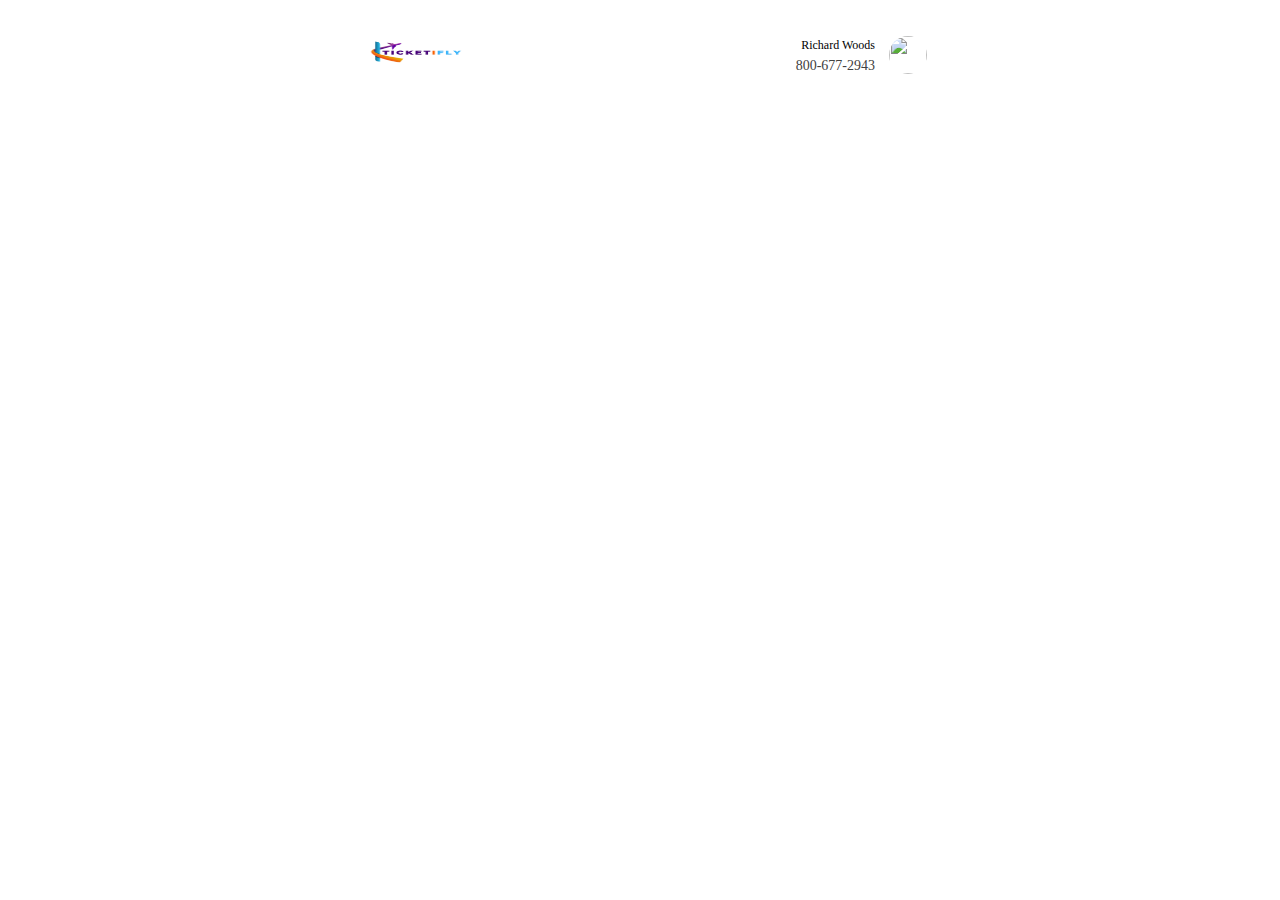
==== sendDeals.html @ 33238f96 "sign in login page done" ====
<!DOCTYPE html>
<html lang="en">
<head>
    <meta charset="UTF-8">
    <meta http-equiv="X-UA-Compatible" content="IE=edge">
    <meta name="viewport" content="width=device-width, initial-scale=1.0">
    <title>Tuhen</title>
</head>
<body>
    <div style="width:100%;margin:0; display:none;">
        <table border="0" cellpadding="0" cellspacing="0" style="width:100%;table-layout:fixed;background-color:#ffffff">
          <tbody>
            <tr>
              <td style="width:100%">
                <div style="min-width:300px;max-width:600px;margin:0 auto;background-color:#ffffff">
                  <table align="center" border="0" cellpadding="0" cellspacing="0" style="width:100%">
                    <tbody>
                      <tr>
                        <td style="width:100%;padding:15px 10px 15px 20px" width="100%">
                          <table align="center" border="0" cellpadding="0" cellspacing="0" style="margin:auto" width="100%">
                            <tbody>
                              <tr>
                                <td align="left" width="43%">
                                  <img src="img/logo (2).png" width="112px" height="60px">
                                </td>
                                <td align="right">
                                  <table style="width:100%">
                                    <tbody>
                                      <tr>
                                        <td style="text-align:right">
                                          <div style="font-size:12px;line-height:16px">Richard Woods</div>
                                        </td>
                                        <td rowspan="2" style="height:38px;width:38px">
                                          <div style="padding-left:10px;width:38px;height:38px">
                                            <img style="border-radius:30px" width="38" height="38" src="https://ci6.googleusercontent.com/proxy/MvqoIWY3qgxjAQcHc6106vLysBzJi8Ea06YLtECCrsIZq2-OuvdmmMZXjebw0cI29tyawEqNi8df6jI0P2scjfTJxF6kkGXsjiZzMbUpiGmXN3iRJw_ZXsG7LGKHlw=s0-d-e1-ft#http://www.asaptickets.com/image?id=248053&amp;lastEdit=2015-10-05+07%3A18%3A41" alt="" class="CToWUd">
                                          </div>
                                        </td>
                                      </tr>
                                      <tr>
                                        <td style="text-align:right">
                                          <div style="font-size:14px">
                                            <a href="http://trk.asaptickets.com/CL0/tel:%2B1-800-677-2943/1/0100018207034909-013eb685-0c65-4200-8a9e-8897bc4876e6-000000/yLlPBlalD7Zaapnm2v-7ThlZ57qmf95p21qFVXKEzMg=257" style="text-decoration:none;color:#414141;font-weight:400;font-size:14px" target="_blank" data-saferedirecturl="https://www.google.com/url?q=http://trk.asaptickets.com/CL0/tel:%252B1-800-677-2943/1/0100018207034909-013eb685-0c65-4200-8a9e-8897bc4876e6-000000/yLlPBlalD7Zaapnm2v-7ThlZ57qmf95p21qFVXKEzMg%3D257&amp;source=gmail&amp;ust=1658145841604000&amp;usg=AOvVaw2yiUgJaXOIQxjTVMjdrdjp">
                                            <img style="margin-right:8px;height:10px;width:10px" src="https://ci4.googleusercontent.com/proxy/D2IynJ4R4SGkv65dcro8wwK9lU3ZUZRW505SQmC0CijTjPHZ-BUxlX3gxdDWxbOA18mxIDSrvCT8b3Qf6BBqQ1y_7EpBeAzYsPCCqt7fd9MDPfPAD6lelmNDYMMCVv76aC9RFBmehUv1=s0-d-e1-ft#https://attachment-storage.asaptickets.com/16/300/397759cfaff186a7f0d647ce4065b31e.png" alt="" class="CToWUd">800-677-2943
                                            </a>
                                          </div>
                                        </td>
                                      </tr>
                                    </tbody>
                                  </table>
                                </td>
                              </tr>
                            </tbody>
                          </table>
                        </td>
                      </tr>
                    </tbody>
                  </table>
                </div>
              </td>
            </tr>
          </tbody>
        </table>
        <table border="0" cellpadding="0" cellspacing="0" style="width:100%;table-layout:fixed;background-color:#f4f4f5;border-top:1px solid #ebebeb">
          <tbody>
            <tr>
              <td style="width:100%">
                <div style="min-width:300px;max-width:600px;margin:0 auto">
                  <table style="padding:15px 20px" width="100%">
                    <tbody>
                      <tr>
                        <td style="font-size:18px;line-height:22px">
                          <div style="margin-bottom:8px;margin-top:16px">
                            <span style="font-size:20px;font-weight:700;line-height:16px">
                            Dear
                            Mobarok,
                            </span>
                          </div>
                          <span style="font-size:14px;line-height:20px;margin-bottom:15px">
                            <p style="padding-top:15px">
                              My name is Richard Woods. Below you will find the preliminary flight options, that I was able to quickly 
                              find for your flight from Munich to New York.
                            </p>
                            <p style="padding-top:5px">
                              You can check all the flight details by clicking a <b>"View deal"</b> button. Most of the flight options are available for an instant booking,
                              but, the most exclusive fares cannot be sold online and may be quoted only over the phone. Give me a call and we'll find one of those special offers for your flight.
                            </p>
                          </span>
                        </td>
                      </tr>
                    </tbody>
                  </table>
                  <div style="padding:0 10px">
                    <table border="0" cellpadding="0" cellspacing="0" width="100%" align="left" style="border:1px solid #e1e1e1;border-radius:3px;background-color:#eff8f4;margin-top:10px">
                      <tbody>
                        <tr>
                          <td style="width:25%;text-align:center;padding:10px 0">
                            <div style="padding:8px 12px">
                              <img src="https://ci4.googleusercontent.com/proxy/EPRWGCf2A-dABmikuf0gGquVt1Pa4quGKPwth7L5BMd_BC08pBeoZNh0_gDDmO-R0moY-y7mTunW8h4-5cAG_VrOfnOPh-Ux-sOm2gom0ofw-FKzwBZJWUazSYreGuZUjGwzS6Dvdzsz=s0-d-e1-ft#https://attachment-storage.asaptickets.com/16/300/0e483cd6b8436d11449442c4cedc444a.png" alt="" class="CToWUd">
                            </div>
                          </td>
                          <td style="width:75%">
                            <div style="padding:16px 8px">
                              <h3 style="margin:0;font-size:18px;line-height:18px;padding-bottom:8px">Call to get even better deals</h3>
                              <span style="font-size:15px;line-height:18px">The most discounted exclusive deals are available only over the phone</span>
                            </div>
                          </td>
                        </tr>
                      </tbody>
                    </table>
                  </div>
                  <div style="padding:0 10px">
                    <table border="0" cellpadding="0" cellspacing="0" width="100%" align="left" style="border:1px solid #e1e1e1;margin-top:20px;border-radius:3px;background-color:#fff">
                      <tbody>
                        <tr>
                          <td style="width:25%;text-align:center">
                            <div style="padding:8px 12px">
                              <a href="https://trk.asaptickets.com/CL0/https:%2F%2Fwww.asaptickets.com%2Ffinancing/1/0100018207034909-013eb685-0c65-4200-8a9e-8897bc4876e6-000000/q3DNstSn0qHqTGbwiSTAPJZsSwGcMQxbzO4zo39RLTk=257" rel="noreferrer noopener" target="_blank" data-saferedirecturl="https://www.google.com/url?q=https://trk.asaptickets.com/CL0/https:%252F%252Fwww.asaptickets.com%252Ffinancing/1/0100018207034909-013eb685-0c65-4200-8a9e-8897bc4876e6-000000/q3DNstSn0qHqTGbwiSTAPJZsSwGcMQxbzO4zo39RLTk%3D257&amp;source=gmail&amp;ust=1658145841605000&amp;usg=AOvVaw2DnWbINRJZGUiWOklZEKNY"><img src="https://ci4.googleusercontent.com/proxy/bK7gKN-RCX6wZlvpLSOIkput03Q4Kb3WQuM_dYRVVARDAmhNhRP0wppMkqkN4e10dAe3jgIjNGVKoZN2ArQ35FFDs5gxvJh5BpE5o0Ce1HslZaOdJptEcyE-GivXM31B7ZIjzOkao1g1=s0-d-e1-ft#https://attachment-storage.asaptickets.com/16/300/e4bff98f8ea2660e915645aa6e05174f.png" style="vertical-align:middle;text-align:center" height="30" class="CToWUd"></a>
                            </div>
                          </td>
                          <td style="width:75%">
                            <div style="padding:16px 8px">
                              <h3 style="margin:0;font-size:18px;line-height:18px;padding-bottom:8px">Buy now, pay over time</h3>
                              <span style="font-size:15px;line-height:15px">Make monthly payments with no hidden fees.</span>
                            </div>
                          </td>
                        </tr>
                      </tbody>
                    </table>
                  </div>
                  <div style="padding:0 10px">
                    <u></u>
                    <div style="width:100%;margin:0">
                      <table border="0" cellpadding="0" cellspacing="0" style="width:100%;table-layout:fixed;background-color:#f4f4f5">
                        <tbody>
                          <tr>
                            <td style="width:100%">
                              <div style="min-width:300px;max-width:600px;margin:0 auto">
                                <table style="padding:30px 20px;padding-bottom:0" width="100%">
                                  <tbody>
                                    <tr>
                                      <td>
                                        <span style="font-size:20px;font-weight:700;line-height:18px">Munich - New York</span>
                                      </td>
                                    </tr>
                                  </tbody>
                                </table>
                                <div style="padding-top:20px">
                                  <table align="center" border="0" cellpadding="0" cellspacing="0" style="margin:auto;background:#fff;border:1px solid #e1e1e1;border-radius:3px" width="100%">
                                    <thead>
                                      <tr>
                                        <th style="padding:5px 5px 5px 17px;font-size:18px;font-weight:700;line-height:25px;text-align:left;width:70%;border-bottom:1px solid #e5e7eb">
                                          <span>1. ITA Airways</span>
                                        </th>
                                        <td style="padding:5px 5px 5px 17px;font-size:16px;font-weight:700;line-height:25px;text-align:center;width:30%;border-bottom:1px solid #e5e7eb">
                                          <div style="width:100%;display:inline-block">
                                            <img style="margin:8px auto 8px;max-width:100%;vertical-align:middle" src="https://ci5.googleusercontent.com/proxy/E7ik7Bmmm0pdf75pjB7_99m5CAUxWHMH5czsCNLJBW0uGi0Zx8UU8HlHd09QxNhP57AwFc4IolHaUSHQMA1-KnKD6SSA_sS7Y10y=s0-d-e1-ft#https://airline-logo.asaptickets.com/result_no_bg/az.png" alt="ITA" class="CToWUd">
                                          </div>
                                        </td>
                                      </tr>
                                    </thead>
                                    <tbody>
                                      <tr>
                                        <td style="text-align:center;width:100%" colspan="2">
                                          <div style="display:inline-block;max-width:390px;width:100%;vertical-align:middle;border-bottom:1px dashed #eee">
                                            <table style="width:100%;text-align:left;border-right:1px dotted #e5e7eb;min-height:160px" border="0" cellpadding="0" cellspacing="0">
                                              <tbody>
                                                <tr>
                                                  <td>
                                                    <table style="width:100%">
                                                      <thead>
                                                        <tr>
                                                          <td style="padding:16px 5px 8px 17px;font-size:14px;line-height:16px;text-align:left">
                                                            <img src="https://ci3.googleusercontent.com/proxy/mMNdVjWE_JlnhoZ4U-9cdn-WGXUnOFwsMD1b2L4edOqkntuFfhKmSJeLu2ApBQZjieXbKPJacc5KJlLqTqeGJ8QojmDChjck9PiWymqDO8OHzFaB_oL9ELXqIMyctZ2HCjlBCTBPd4_3=s0-d-e1-ft#https://attachment-storage.asaptickets.com/16/300/5eb1231f5943672dfc1a7d0dbcdf3f78.png" alt="" style="margin-right:10px" width="18" class="CToWUd">
                                                            <span style="font-size:16px;font-weight:400;line-height:16px">Wed,
                                                            </span>
                                                            <span style="font-size:16px;font-weight:700;line-height:16px"> Jul 20</span>
                                                          </td>
                                                          <td style="padding:12px 10px 8px;color:#84878d;font-size:11px;font-weight:400;line-height:12px;text-align:right">
                                                            Travel time:<br>25Hr 35m
                                                          </td>
                                                        </tr>
                                                      </thead>
                                                      <tbody>
                                                        <tr>
                                                          <td colspan="2">
                                                            <table style="width:100%">
                                                              <thead>
                                                                <tr>
                                                                  <th style="width:40%;min-width:40%;max-width:40%;padding:5px 0 0 16px;vertical-align:top;text-align:left">
                                                                    <span style="font-size:16px;font-weight:400;text-transform:uppercase;line-height:16px">
                                                                    06:25 PM
                                                                    </span>
                                                                  </th>
                                                                  <th style="width:40%;max-width:40%;padding:5px 0 0 16px;vertical-align:top;text-align:left">
                                                                    <span style="font-size:16px;font-weight:400;text-transform:uppercase;line-height:16px">
                                                                    02:00 PM
                                                                    </span>
                                                                  </th>
                                                                </tr>
                                                              </thead>
                                                              <tbody>
                                                                <tr style="line-height:2px">
                                                                  <td style="width:20px;text-align:right">
                                                                    <img src="https://ci4.googleusercontent.com/proxy/qlbEsFizPj5vQ_bKWgBCvPA1_JE__RiSeJ4o_YNZX7wuxLVkK0W_ZfGUfdfgSAYAREIzf8Bfijx4gUA-ixNVx5uCq0I8K_9uyQHx6Aah1aWhm6PhjhbGzTeKkktBSsN90_f4fKbELs-x=s0-d-e1-ft#https://attachment-storage.asaptickets.com/16/300/406cda669168337ec39213f30211071a.png" alt="" style="max-width:50px" class="CToWUd">
                                                                  </td>
                                                                  <td width="auto" style="min-width:40px;font-size:10px;text-align:right;padding-right:10px">
                                                                    1 stop                                                                      
                                                                  </td>
                                                                </tr>
                                                                <tr>
                                                                  <td style="padding:0 0 0 16px;vertical-align:text-top;width:40%;max-width:40%;text-align:left">
                                                                    <font style="font-size:14px;line-height:16px;display:block;color:#84878d">
                                                                    Munich, MUC
                                                                    </font>
                                                                  </td>
                                                                  <td style="padding:0 0 0 16px;vertical-align:text-top;width:40%;max-width:40%;text-align:left">
                                                                    <font style="font-size:14px;line-height:16px;display:block;color:#84878d">
                                                                    New York, JFK
                                                                    </font>
                                                                  </td>
                                                                </tr>
                                                              </tbody>
                                                            </table>
                                                          </td>
                                                        </tr>
                                                        <tr>
                                                          <td>&nbsp;</td>
                                                        </tr>
                                                      </tbody>
                                                    </table>
                                                    <table style="width:100%">
                                                      <thead>
                                                        <tr>
                                                          <td style="padding:16px 5px 8px 17px;font-size:14px;line-height:16px;text-align:left">
                                                            <img src="https://ci4.googleusercontent.com/proxy/I8-PernCLxN5h1fNZF3uuGZgi4cAIwyttIOp5RZnKaRn9T-jObhHf4Rnq58oFHOrWB8Xu_vrawfaKfHLZKzFQoTBvDRCMpAYoz0Em5I7zsTDHASt64EpAEvBumt3_1sJhXglT_cELHoY=s0-d-e1-ft#https://attachment-storage.asaptickets.com/16/300/ad177e758b0b4f77bba70ef6252fd0cc.png" alt="" style="margin-right:10px" width="18" class="CToWUd">
                                                            <span style="font-size:16px;font-weight:400;line-height:16px">Wed,
                                                            </span>
                                                            <span style="font-size:16px;font-weight:700;line-height:16px"> Jul 27</span>
                                                          </td>
                                                          <td style="padding:12px 10px 8px;color:#84878d;font-size:11px;font-weight:400;line-height:12px;text-align:right">
                                                            Travel time:<br>11Hr 50m
                                                          </td>
                                                        </tr>
                                                      </thead>
                                                      <tbody>
                                                        <tr>
                                                          <td colspan="2">
                                                            <table style="width:100%">
                                                              <thead>
                                                                <tr>
                                                                  <th style="width:40%;min-width:40%;max-width:40%;padding:5px 0 0 16px;vertical-align:top;text-align:left">
                                                                    <span style="font-size:16px;font-weight:400;text-transform:uppercase;line-height:16px">
                                                                    04:15 PM
                                                                    </span>
                                                                  </th>
                                                                  <th style="width:40%;max-width:40%;padding:5px 0 0 16px;vertical-align:top;text-align:left">
                                                                    <span style="font-size:16px;font-weight:400;text-transform:uppercase;line-height:16px">
                                                                    10:05 AM
                                                                    </span>
                                                                  </th>
                                                                </tr>
                                                              </thead>
                                                              <tbody>
                                                                <tr style="line-height:2px">
                                                                  <td style="width:20px;text-align:right">
                                                                    <img src="https://ci4.googleusercontent.com/proxy/qlbEsFizPj5vQ_bKWgBCvPA1_JE__RiSeJ4o_YNZX7wuxLVkK0W_ZfGUfdfgSAYAREIzf8Bfijx4gUA-ixNVx5uCq0I8K_9uyQHx6Aah1aWhm6PhjhbGzTeKkktBSsN90_f4fKbELs-x=s0-d-e1-ft#https://attachment-storage.asaptickets.com/16/300/406cda669168337ec39213f30211071a.png" alt="" style="max-width:50px" class="CToWUd">
                                                                  </td>
                                                                  <td width="auto" style="min-width:40px;font-size:10px;text-align:right;padding-right:10px">
                                                                    1 stop                                                                      
                                                                  </td>
                                                                </tr>
                                                                <tr>
                                                                  <td style="padding:0 0 0 16px;vertical-align:text-top;width:40%;max-width:40%;text-align:left">
                                                                    <font style="font-size:14px;line-height:16px;display:block;color:#84878d">
                                                                    New York, JFK
                                                                    </font>
                                                                  </td>
                                                                  <td style="padding:0 0 0 16px;vertical-align:text-top;width:40%;max-width:40%;text-align:left">
                                                                    <font style="font-size:14px;line-height:16px;display:block;color:#84878d">
                                                                    Munich, MUC
                                                                    </font>
                                                                  </td>
                                                                </tr>
                                                              </tbody>
                                                            </table>
                                                          </td>
                                                        </tr>
                                                        <tr>
                                                          <td>&nbsp;</td>
                                                        </tr>
                                                      </tbody>
                                                    </table>
                                                  </td>
                                                </tr>
                                              </tbody>
                                            </table>
                                          </div>
                                          <div style="display:inline-block;max-width:180px;width:100%;vertical-align:middle">
                                            <table style="width:100%" border="0" cellpadding="0" cellspacing="0">
                                              <tbody>
                                                <tr>
                                                  <td>
                                                    <div style="width:100%;max-width:180px;display:inline-block;vertical-align:middle;text-align:center">
                                                      <div style="font-size:12px;margin-bottom:4%;margin-top:4%;display:inline-block;vertical-align:middle">
                                                        <b style="font-size:18px">Special offer</b>                                                           		  
                                                      </div>
                                                      <div style="font-size:12px;margin-bottom:4%;margin-top:4%;display:inline-block;vertical-align:middle">
                                                        <div style="width:156px;display:inline-block;padding-bottom:12px">
                                                          <a href="http://trk.asaptickets.com/CL0/http:%2F%2Fbooking.asaptickets.com%3Ftoken=4d277a245f0e1d168bc67267a17cecfa%26itineraryId=236085830/1/0100018207034909-013eb685-0c65-4200-8a9e-8897bc4876e6-000000/__8h6nAAVt0IWVEmYr2jTB08FT8K2pGPB-YmSP8D7_k=257" style="display:block;text-align:center;border-radius:3px;background-color:#2e6fa9;padding:14px 0;color:#fff!important;text-decoration:none;font-size:14px;font-weight:700" target="_blank" data-saferedirecturl="https://www.google.com/url?q=http://trk.asaptickets.com/CL0/http:%252F%252Fbooking.asaptickets.com%253Ftoken%3D4d277a245f0e1d168bc67267a17cecfa%2526itineraryId%3D236085830/1/0100018207034909-013eb685-0c65-4200-8a9e-8897bc4876e6-000000/__8h6nAAVt0IWVEmYr2jTB08FT8K2pGPB-YmSP8D7_k%3D257&amp;source=gmail&amp;ust=1658145841605000&amp;usg=AOvVaw1ZHxXE96GfiL3ylFzhj05r">
                                                          View deal
                                                          </a>
                                                        </div>
                                                      </div>
                                                    </div>
                                                  </td>
                                                </tr>
                                              </tbody>
                                            </table>
                                          </div>
                                        </td>
                                      </tr>
                                    </tbody>
                                  </table>
                                  <div style="max-width:600px;margin-bottom:15px"></div>
                                  <table align="center" border="0" cellpadding="0" cellspacing="0" style="margin:auto;background:#fff;border:1px solid #e1e1e1;border-radius:3px" width="100%">
                                    <thead>
                                      <tr>
                                        <th style="padding:5px 5px 5px 17px;font-size:18px;font-weight:700;line-height:25px;text-align:left;width:70%;border-bottom:1px solid #e5e7eb">
                                          <span>2. Lufthansa</span>
                                        </th>
                                        <td style="padding:5px 5px 5px 17px;font-size:16px;font-weight:700;line-height:25px;text-align:center;width:30%;border-bottom:1px solid #e5e7eb">
                                          <div style="width:100%;display:inline-block">
                                            <img style="margin:8px auto 8px;max-width:100%;vertical-align:middle" src="https://ci5.googleusercontent.com/proxy/byh3f_f3wvPsDQ1nnBe4jYT97sTMlmAfzQa9E2gYfEiRIQY6exVdJU8hL_RmRHqRHTfu14Kp0KbTdxub9l8NCniG7lG2v3-pQEcL=s0-d-e1-ft#https://airline-logo.asaptickets.com/result_no_bg/lh.png" alt="Lufthansa" class="CToWUd">
                                          </div>
                                        </td>
                                      </tr>
                                    </thead>
                                    <tbody>
                                      <tr>
                                        <td style="text-align:center;width:100%" colspan="2">
                                          <div style="display:inline-block;max-width:390px;width:100%;vertical-align:middle;border-bottom:1px dashed #eee">
                                            <table style="width:100%;text-align:left;border-right:1px dotted #e5e7eb;min-height:160px" border="0" cellpadding="0" cellspacing="0">
                                              <tbody>
                                                <tr>
                                                  <td>
                                                    <table style="width:100%">
                                                      <thead>
                                                        <tr>
                                                          <td style="padding:16px 5px 8px 17px;font-size:14px;line-height:16px;text-align:left">
                                                            <img src="https://ci3.googleusercontent.com/proxy/mMNdVjWE_JlnhoZ4U-9cdn-WGXUnOFwsMD1b2L4edOqkntuFfhKmSJeLu2ApBQZjieXbKPJacc5KJlLqTqeGJ8QojmDChjck9PiWymqDO8OHzFaB_oL9ELXqIMyctZ2HCjlBCTBPd4_3=s0-d-e1-ft#https://attachment-storage.asaptickets.com/16/300/5eb1231f5943672dfc1a7d0dbcdf3f78.png" alt="" style="margin-right:10px" width="18" class="CToWUd">
                                                            <span style="font-size:16px;font-weight:400;line-height:16px">Wed,
                                                            </span>
                                                            <span style="font-size:16px;font-weight:700;line-height:16px"> Jul 20</span>
                                                          </td>
                                                          <td style="padding:12px 10px 8px;color:#84878d;font-size:11px;font-weight:400;line-height:12px;text-align:right">
                                                            Travel time:<br>12Hr
                                                          </td>
                                                        </tr>
                                                      </thead>
                                                      <tbody>
                                                        <tr>
                                                          <td colspan="2">
                                                            <table style="width:100%">
                                                              <thead>
                                                                <tr>
                                                                  <th style="width:40%;min-width:40%;max-width:40%;padding:5px 0 0 16px;vertical-align:top;text-align:left">
                                                                    <span style="font-size:16px;font-weight:400;text-transform:uppercase;line-height:16px">
                                                                    08:30 AM
                                                                    </span>
                                                                  </th>
                                                                  <th style="width:40%;max-width:40%;padding:5px 0 0 16px;vertical-align:top;text-align:left">
                                                                    <span style="font-size:16px;font-weight:400;text-transform:uppercase;line-height:16px">
                                                                    02:30 PM
                                                                    </span>
                                                                  </th>
                                                                </tr>
                                                              </thead>
                                                              <tbody>
                                                                <tr style="line-height:2px">
                                                                  <td style="width:20px;text-align:right">
                                                                    <img src="https://ci4.googleusercontent.com/proxy/qlbEsFizPj5vQ_bKWgBCvPA1_JE__RiSeJ4o_YNZX7wuxLVkK0W_ZfGUfdfgSAYAREIzf8Bfijx4gUA-ixNVx5uCq0I8K_9uyQHx6Aah1aWhm6PhjhbGzTeKkktBSsN90_f4fKbELs-x=s0-d-e1-ft#https://attachment-storage.asaptickets.com/16/300/406cda669168337ec39213f30211071a.png" alt="" style="max-width:50px" class="CToWUd">
                                                                  </td>
                                                                  <td width="auto" style="min-width:40px;font-size:10px;text-align:right;padding-right:10px">
                                                                    1 stop                                                                      
                                                                  </td>
                                                                </tr>
                                                                <tr>
                                                                  <td style="padding:0 0 0 16px;vertical-align:text-top;width:40%;max-width:40%;text-align:left">
                                                                    <font style="font-size:14px;line-height:16px;display:block;color:#84878d">
                                                                    Munich, MUC
                                                                    </font>
                                                                  </td>
                                                                  <td style="padding:0 0 0 16px;vertical-align:text-top;width:40%;max-width:40%;text-align:left">
                                                                    <font style="font-size:14px;line-height:16px;display:block;color:#84878d">
                                                                    Newark, EWR
                                                                    </font>
                                                                  </td>
                                                                </tr>
                                                              </tbody>
                                                            </table>
                                                          </td>
                                                        </tr>
                                                        <tr>
                                                          <td>&nbsp;</td>
                                                        </tr>
                                                      </tbody>
                                                    </table>
                                                    <table style="width:100%">
                                                      <thead>
                                                        <tr>
                                                          <td style="padding:16px 5px 8px 17px;font-size:14px;line-height:16px;text-align:left">
                                                            <img src="https://ci4.googleusercontent.com/proxy/I8-PernCLxN5h1fNZF3uuGZgi4cAIwyttIOp5RZnKaRn9T-jObhHf4Rnq58oFHOrWB8Xu_vrawfaKfHLZKzFQoTBvDRCMpAYoz0Em5I7zsTDHASt64EpAEvBumt3_1sJhXglT_cELHoY=s0-d-e1-ft#https://attachment-storage.asaptickets.com/16/300/ad177e758b0b4f77bba70ef6252fd0cc.png" alt="" style="margin-right:10px" width="18" class="CToWUd">
                                                            <span style="font-size:16px;font-weight:400;line-height:16px">Wed,
                                                            </span>
                                                            <span style="font-size:16px;font-weight:700;line-height:16px"> Jul 27</span>
                                                          </td>
                                                          <td style="padding:12px 10px 8px;color:#84878d;font-size:11px;font-weight:400;line-height:12px;text-align:right">
                                                            Travel time:<br>9Hr 55m
                                                          </td>
                                                        </tr>
                                                      </thead>
                                                      <tbody>
                                                        <tr>
                                                          <td colspan="2">
                                                            <table style="width:100%">
                                                              <thead>
                                                                <tr>
                                                                  <th style="width:40%;min-width:40%;max-width:40%;padding:5px 0 0 16px;vertical-align:top;text-align:left">
                                                                    <span style="font-size:16px;font-weight:400;text-transform:uppercase;line-height:16px">
                                                                    06:15 PM
                                                                    </span>
                                                                  </th>
                                                                  <th style="width:40%;max-width:40%;padding:5px 0 0 16px;vertical-align:top;text-align:left">
                                                                    <span style="font-size:16px;font-weight:400;text-transform:uppercase;line-height:16px">
                                                                    10:10 AM
                                                                    </span>
                                                                  </th>
                                                                </tr>
                                                              </thead>
                                                              <tbody>
                                                                <tr style="line-height:2px">
                                                                  <td style="width:20px;text-align:right">
                                                                    <img src="https://ci4.googleusercontent.com/proxy/qlbEsFizPj5vQ_bKWgBCvPA1_JE__RiSeJ4o_YNZX7wuxLVkK0W_ZfGUfdfgSAYAREIzf8Bfijx4gUA-ixNVx5uCq0I8K_9uyQHx6Aah1aWhm6PhjhbGzTeKkktBSsN90_f4fKbELs-x=s0-d-e1-ft#https://attachment-storage.asaptickets.com/16/300/406cda669168337ec39213f30211071a.png" alt="" style="max-width:50px" class="CToWUd">
                                                                  </td>
                                                                  <td width="auto" style="min-width:40px;font-size:10px;text-align:right;padding-right:10px">
                                                                    1 stop                                                                      
                                                                  </td>
                                                                </tr>
                                                                <tr>
                                                                  <td style="padding:0 0 0 16px;vertical-align:text-top;width:40%;max-width:40%;text-align:left">
                                                                    <font style="font-size:14px;line-height:16px;display:block;color:#84878d">
                                                                    Newark, EWR
                                                                    </font>
                                                                  </td>
                                                                  <td style="padding:0 0 0 16px;vertical-align:text-top;width:40%;max-width:40%;text-align:left">
                                                                    <font style="font-size:14px;line-height:16px;display:block;color:#84878d">
                                                                    Munich, MUC
                                                                    </font>
                                                                  </td>
                                                                </tr>
                                                              </tbody>
                                                            </table>
                                                          </td>
                                                        </tr>
                                                        <tr>
                                                          <td>&nbsp;</td>
                                                        </tr>
                                                      </tbody>
                                                    </table>
                                                  </td>
                                                </tr>
                                              </tbody>
                                            </table>
                                          </div>
                                          <div style="display:inline-block;max-width:180px;width:100%;vertical-align:middle">
                                            <table style="width:100%" border="0" cellpadding="0" cellspacing="0">
                                              <tbody>
                                                <tr>
                                                  <td>
                                                    <div style="width:100%;max-width:180px;display:inline-block;vertical-align:middle;text-align:center">
                                                      <div style="font-size:12px;margin-bottom:4%;margin-top:4%;display:inline-block;vertical-align:middle">
                                                        <b style="font-size:20px"> 1213.57  USD </b>
                                                        <div style="padding:0 12px">Total per adult</div>
                                                      </div>
                                                      <div style="font-size:12px;margin-bottom:4%;margin-top:4%;display:inline-block;vertical-align:middle">
                                                        <div style="width:156px;display:inline-block;padding-bottom:12px">
                                                          <a href="http://trk.asaptickets.com/CL0/http:%2F%2Fbooking.asaptickets.com%3Ftoken=4d277a245f0e1d168bc67267a17cecfa%26itineraryId=236085832/1/0100018207034909-013eb685-0c65-4200-8a9e-8897bc4876e6-000000/JeJAKs7I2nqtA_NhnXeRtMo6cE6_Calp-07IJzgwbLw=257" style="display:block;text-align:center;border-radius:3px;background-color:#2e6fa9;padding:14px 0;color:#fff!important;text-decoration:none;font-size:14px;font-weight:700" target="_blank" data-saferedirecturl="https://www.google.com/url?q=http://trk.asaptickets.com/CL0/http:%252F%252Fbooking.asaptickets.com%253Ftoken%3D4d277a245f0e1d168bc67267a17cecfa%2526itineraryId%3D236085832/1/0100018207034909-013eb685-0c65-4200-8a9e-8897bc4876e6-000000/JeJAKs7I2nqtA_NhnXeRtMo6cE6_Calp-07IJzgwbLw%3D257&amp;source=gmail&amp;ust=1658145841606000&amp;usg=AOvVaw3ur3qPyoNo02ZjeWncJmB5">
                                                          View deal
                                                          </a>
                                                        </div>
                                                      </div>
                                                    </div>
                                                  </td>
                                                </tr>
                                              </tbody>
                                            </table>
                                          </div>
                                        </td>
                                      </tr>
                                    </tbody>
                                  </table>
                                  <div style="max-width:600px;margin-bottom:15px"></div>
                                  <table align="center" border="0" cellpadding="0" cellspacing="0" style="margin:auto;background:#fff;border:1px solid #e1e1e1;border-radius:3px" width="100%">
                                    <thead>
                                      <tr>
                                        <th style="padding:5px 5px 5px 17px;font-size:18px;font-weight:700;line-height:25px;text-align:left;width:70%;border-bottom:1px solid #e5e7eb">
                                          <span>3. Lufthansa</span>
                                        </th>
                                        <td style="padding:5px 5px 5px 17px;font-size:16px;font-weight:700;line-height:25px;text-align:center;width:30%;border-bottom:1px solid #e5e7eb">
                                          <div style="width:100%;display:inline-block">
                                            <img style="margin:8px auto 8px;max-width:100%;vertical-align:middle" src="https://ci5.googleusercontent.com/proxy/byh3f_f3wvPsDQ1nnBe4jYT97sTMlmAfzQa9E2gYfEiRIQY6exVdJU8hL_RmRHqRHTfu14Kp0KbTdxub9l8NCniG7lG2v3-pQEcL=s0-d-e1-ft#https://airline-logo.asaptickets.com/result_no_bg/lh.png" alt="Lufthansa" class="CToWUd">
                                          </div>
                                        </td>
                                      </tr>
                                    </thead>
                                    <tbody>
                                      <tr>
                                        <td style="text-align:center;width:100%" colspan="2">
                                          <div style="display:inline-block;max-width:390px;width:100%;vertical-align:middle;border-bottom:1px dashed #eee">
                                            <table style="width:100%;text-align:left;border-right:1px dotted #e5e7eb;min-height:160px" border="0" cellpadding="0" cellspacing="0">
                                              <tbody>
                                                <tr>
                                                  <td>
                                                    <table style="width:100%">
                                                      <thead>
                                                        <tr>
                                                          <td style="padding:16px 5px 8px 17px;font-size:14px;line-height:16px;text-align:left">
                                                            <img src="https://ci3.googleusercontent.com/proxy/mMNdVjWE_JlnhoZ4U-9cdn-WGXUnOFwsMD1b2L4edOqkntuFfhKmSJeLu2ApBQZjieXbKPJacc5KJlLqTqeGJ8QojmDChjck9PiWymqDO8OHzFaB_oL9ELXqIMyctZ2HCjlBCTBPd4_3=s0-d-e1-ft#https://attachment-storage.asaptickets.com/16/300/5eb1231f5943672dfc1a7d0dbcdf3f78.png" alt="" style="margin-right:10px" width="18" class="CToWUd">
                                                            <span style="font-size:16px;font-weight:400;line-height:16px">Wed,
                                                            </span>
                                                            <span style="font-size:16px;font-weight:700;line-height:16px"> Jul 20</span>
                                                          </td>
                                                          <td style="padding:12px 10px 8px;color:#84878d;font-size:11px;font-weight:400;line-height:12px;text-align:right">
                                                            Travel time:<br>12Hr
                                                          </td>
                                                        </tr>
                                                      </thead>
                                                      <tbody>
                                                        <tr>
                                                          <td colspan="2">
                                                            <table style="width:100%">
                                                              <thead>
                                                                <tr>
                                                                  <th style="width:40%;min-width:40%;max-width:40%;padding:5px 0 0 16px;vertical-align:top;text-align:left">
                                                                    <span style="font-size:16px;font-weight:400;text-transform:uppercase;line-height:16px">
                                                                    08:30 AM
                                                                    </span>
                                                                  </th>
                                                                  <th style="width:40%;max-width:40%;padding:5px 0 0 16px;vertical-align:top;text-align:left">
                                                                    <span style="font-size:16px;font-weight:400;text-transform:uppercase;line-height:16px">
                                                                    02:30 PM
                                                                    </span>
                                                                  </th>
                                                                </tr>
                                                              </thead>
                                                              <tbody>
                                                                <tr style="line-height:2px">
                                                                  <td style="width:20px;text-align:right">
                                                                    <img src="https://ci4.googleusercontent.com/proxy/qlbEsFizPj5vQ_bKWgBCvPA1_JE__RiSeJ4o_YNZX7wuxLVkK0W_ZfGUfdfgSAYAREIzf8Bfijx4gUA-ixNVx5uCq0I8K_9uyQHx6Aah1aWhm6PhjhbGzTeKkktBSsN90_f4fKbELs-x=s0-d-e1-ft#https://attachment-storage.asaptickets.com/16/300/406cda669168337ec39213f30211071a.png" alt="" style="max-width:50px" class="CToWUd">
                                                                  </td>
                                                                  <td width="auto" style="min-width:40px;font-size:10px;text-align:right;padding-right:10px">
                                                                    1 stop                                                                      
                                                                  </td>
                                                                </tr>
                                                                <tr>
                                                                  <td style="padding:0 0 0 16px;vertical-align:text-top;width:40%;max-width:40%;text-align:left">
                                                                    <font style="font-size:14px;line-height:16px;display:block;color:#84878d">
                                                                    Munich, MUC
                                                                    </font>
                                                                  </td>
                                                                  <td style="padding:0 0 0 16px;vertical-align:text-top;width:40%;max-width:40%;text-align:left">
                                                                    <font style="font-size:14px;line-height:16px;display:block;color:#84878d">
                                                                    Newark, EWR
                                                                    </font>
                                                                  </td>
                                                                </tr>
                                                              </tbody>
                                                            </table>
                                                          </td>
                                                        </tr>
                                                        <tr>
                                                          <td>&nbsp;</td>
                                                        </tr>
                                                      </tbody>
                                                    </table>
                                                    <table style="width:100%">
                                                      <thead>
                                                        <tr>
                                                          <td style="padding:16px 5px 8px 17px;font-size:14px;line-height:16px;text-align:left">
                                                            <img src="https://ci4.googleusercontent.com/proxy/I8-PernCLxN5h1fNZF3uuGZgi4cAIwyttIOp5RZnKaRn9T-jObhHf4Rnq58oFHOrWB8Xu_vrawfaKfHLZKzFQoTBvDRCMpAYoz0Em5I7zsTDHASt64EpAEvBumt3_1sJhXglT_cELHoY=s0-d-e1-ft#https://attachment-storage.asaptickets.com/16/300/ad177e758b0b4f77bba70ef6252fd0cc.png" alt="" style="margin-right:10px" width="18" class="CToWUd">
                                                            <span style="font-size:16px;font-weight:400;line-height:16px">Wed,
                                                            </span>
                                                            <span style="font-size:16px;font-weight:700;line-height:16px"> Jul 27</span>
                                                          </td>
                                                          <td style="padding:12px 10px 8px;color:#84878d;font-size:11px;font-weight:400;line-height:12px;text-align:right">
                                                            Travel time:<br>7Hr 55m
                                                          </td>
                                                        </tr>
                                                      </thead>
                                                      <tbody>
                                                        <tr>
                                                          <td colspan="2">
                                                            <table style="width:100%">
                                                              <thead>
                                                                <tr>
                                                                  <th style="width:40%;min-width:40%;max-width:40%;padding:5px 0 0 16px;vertical-align:top;text-align:left">
                                                                    <span style="font-size:16px;font-weight:400;text-transform:uppercase;line-height:16px">
                                                                    05:40 PM
                                                                    </span>
                                                                  </th>
                                                                  <th style="width:40%;max-width:40%;padding:5px 0 0 16px;vertical-align:top;text-align:left">
                                                                    <span style="font-size:16px;font-weight:400;text-transform:uppercase;line-height:16px">
                                                                    07:35 AM
                                                                    </span>
                                                                  </th>
                                                                </tr>
                                                              </thead>
                                                              <tbody>
                                                                <tr style="line-height:2px">
                                                                  <td style="width:20px;text-align:right">
                                                                    <img src="https://ci4.googleusercontent.com/proxy/qlbEsFizPj5vQ_bKWgBCvPA1_JE__RiSeJ4o_YNZX7wuxLVkK0W_ZfGUfdfgSAYAREIzf8Bfijx4gUA-ixNVx5uCq0I8K_9uyQHx6Aah1aWhm6PhjhbGzTeKkktBSsN90_f4fKbELs-x=s0-d-e1-ft#https://attachment-storage.asaptickets.com/16/300/406cda669168337ec39213f30211071a.png" alt="" style="max-width:50px" class="CToWUd">
                                                                  </td>
                                                                  <td width="auto" style="min-width:40px;font-size:10px;text-align:right;padding-right:10px">
                                                                    non-stop                                                                      
                                                                  </td>
                                                                </tr>
                                                                <tr>
                                                                  <td style="padding:0 0 0 16px;vertical-align:text-top;width:40%;max-width:40%;text-align:left">
                                                                    <font style="font-size:14px;line-height:16px;display:block;color:#84878d">
                                                                    Newark, EWR
                                                                    </font>
                                                                  </td>
                                                                  <td style="padding:0 0 0 16px;vertical-align:text-top;width:40%;max-width:40%;text-align:left">
                                                                    <font style="font-size:14px;line-height:16px;display:block;color:#84878d">
                                                                    Munich, MUC
                                                                    </font>
                                                                  </td>
                                                                </tr>
                                                              </tbody>
                                                            </table>
                                                          </td>
                                                        </tr>
                                                        <tr>
                                                          <td>&nbsp;</td>
                                                        </tr>
                                                      </tbody>
                                                    </table>
                                                  </td>
                                                </tr>
                                              </tbody>
                                            </table>
                                          </div>
                                          <div style="display:inline-block;max-width:180px;width:100%;vertical-align:middle">
                                            <table style="width:100%" border="0" cellpadding="0" cellspacing="0">
                                              <tbody>
                                                <tr>
                                                  <td>
                                                    <div style="width:100%;max-width:180px;display:inline-block;vertical-align:middle;text-align:center">
                                                      <div style="font-size:12px;margin-bottom:4%;margin-top:4%;display:inline-block;vertical-align:middle">
                                                        <b style="font-size:20px"> 1271.27  USD </b>
                                                        <div style="padding:0 12px">Total per adult</div>
                                                      </div>
                                                      <div style="font-size:12px;margin-bottom:4%;margin-top:4%;display:inline-block;vertical-align:middle">
                                                        <div style="width:156px;display:inline-block;padding-bottom:12px">
                                                          <a href="http://trk.asaptickets.com/CL0/http:%2F%2Fbooking.asaptickets.com%3Ftoken=4d277a245f0e1d168bc67267a17cecfa%26itineraryId=236085836/1/0100018207034909-013eb685-0c65-4200-8a9e-8897bc4876e6-000000/omtLbua9EBm_A62XrG_91OSFfR47miVbAMeMEI79tYA=257" style="display:block;text-align:center;border-radius:3px;background-color:#2e6fa9;padding:14px 0;color:#fff!important;text-decoration:none;font-size:14px;font-weight:700" target="_blank" data-saferedirecturl="https://www.google.com/url?q=http://trk.asaptickets.com/CL0/http:%252F%252Fbooking.asaptickets.com%253Ftoken%3D4d277a245f0e1d168bc67267a17cecfa%2526itineraryId%3D236085836/1/0100018207034909-013eb685-0c65-4200-8a9e-8897bc4876e6-000000/omtLbua9EBm_A62XrG_91OSFfR47miVbAMeMEI79tYA%3D257&amp;source=gmail&amp;ust=1658145841606000&amp;usg=AOvVaw3Ti4U1x_P0WuK6tXfPG4bx">
                                                          View deal
                                                          </a>
                                                        </div>
                                                      </div>
                                                    </div>
                                                  </td>
                                                </tr>
                                              </tbody>
                                            </table>
                                          </div>
                                        </td>
                                      </tr>
                                    </tbody>
                                  </table>
                                  <div style="max-width:600px;margin-bottom:15px"></div>
                                  <table align="center" border="0" cellpadding="0" cellspacing="0" style="margin:auto;background:#fff;border:1px solid #e1e1e1;border-radius:3px" width="100%">
                                    <thead>
                                      <tr>
                                        <th style="padding:5px 5px 5px 17px;font-size:18px;font-weight:700;line-height:25px;text-align:left;width:70%;border-bottom:1px solid #e5e7eb">
                                          <span>4. Lufthansa</span>
                                        </th>
                                        <td style="padding:5px 5px 5px 17px;font-size:16px;font-weight:700;line-height:25px;text-align:center;width:30%;border-bottom:1px solid #e5e7eb">
                                          <div style="width:100%;display:inline-block">
                                            <img style="margin:8px auto 8px;max-width:100%;vertical-align:middle" src="https://ci5.googleusercontent.com/proxy/byh3f_f3wvPsDQ1nnBe4jYT97sTMlmAfzQa9E2gYfEiRIQY6exVdJU8hL_RmRHqRHTfu14Kp0KbTdxub9l8NCniG7lG2v3-pQEcL=s0-d-e1-ft#https://airline-logo.asaptickets.com/result_no_bg/lh.png" alt="Lufthansa" class="CToWUd">
                                          </div>
                                        </td>
                                      </tr>
                                    </thead>
                                    <tbody>
                                      <tr>
                                        <td style="text-align:center;width:100%" colspan="2">
                                          <div style="display:inline-block;max-width:390px;width:100%;vertical-align:middle;border-bottom:1px dashed #eee">
                                            <table style="width:100%;text-align:left;border-right:1px dotted #e5e7eb;min-height:160px" border="0" cellpadding="0" cellspacing="0">
                                              <tbody>
                                                <tr>
                                                  <td>
                                                    <table style="width:100%">
                                                      <thead>
                                                        <tr>
                                                          <td style="padding:16px 5px 8px 17px;font-size:14px;line-height:16px;text-align:left">
                                                            <img src="https://ci3.googleusercontent.com/proxy/mMNdVjWE_JlnhoZ4U-9cdn-WGXUnOFwsMD1b2L4edOqkntuFfhKmSJeLu2ApBQZjieXbKPJacc5KJlLqTqeGJ8QojmDChjck9PiWymqDO8OHzFaB_oL9ELXqIMyctZ2HCjlBCTBPd4_3=s0-d-e1-ft#https://attachment-storage.asaptickets.com/16/300/5eb1231f5943672dfc1a7d0dbcdf3f78.png" alt="" style="margin-right:10px" width="18" class="CToWUd">
                                                            <span style="font-size:16px;font-weight:400;line-height:16px">Wed,
                                                            </span>
                                                            <span style="font-size:16px;font-weight:700;line-height:16px"> Jul 20</span>
                                                          </td>
                                                          <td style="padding:12px 10px 8px;color:#84878d;font-size:11px;font-weight:400;line-height:12px;text-align:right">
                                                            Travel time:<br>12Hr
                                                          </td>
                                                        </tr>
                                                      </thead>
                                                      <tbody>
                                                        <tr>
                                                          <td colspan="2">
                                                            <table style="width:100%">
                                                              <thead>
                                                                <tr>
                                                                  <th style="width:40%;min-width:40%;max-width:40%;padding:5px 0 0 16px;vertical-align:top;text-align:left">
                                                                    <span style="font-size:16px;font-weight:400;text-transform:uppercase;line-height:16px">
                                                                    08:30 AM
                                                                    </span>
                                                                  </th>
                                                                  <th style="width:40%;max-width:40%;padding:5px 0 0 16px;vertical-align:top;text-align:left">
                                                                    <span style="font-size:16px;font-weight:400;text-transform:uppercase;line-height:16px">
                                                                    02:30 PM
                                                                    </span>
                                                                  </th>
                                                                </tr>
                                                              </thead>
                                                              <tbody>
                                                                <tr style="line-height:2px">
                                                                  <td style="width:20px;text-align:right">
                                                                    <img src="https://ci4.googleusercontent.com/proxy/qlbEsFizPj5vQ_bKWgBCvPA1_JE__RiSeJ4o_YNZX7wuxLVkK0W_ZfGUfdfgSAYAREIzf8Bfijx4gUA-ixNVx5uCq0I8K_9uyQHx6Aah1aWhm6PhjhbGzTeKkktBSsN90_f4fKbELs-x=s0-d-e1-ft#https://attachment-storage.asaptickets.com/16/300/406cda669168337ec39213f30211071a.png" alt="" style="max-width:50px" class="CToWUd">
                                                                  </td>
                                                                  <td width="auto" style="min-width:40px;font-size:10px;text-align:right;padding-right:10px">
                                                                    1 stop                                                                      
                                                                  </td>
                                                                </tr>
                                                                <tr>
                                                                  <td style="padding:0 0 0 16px;vertical-align:text-top;width:40%;max-width:40%;text-align:left">
                                                                    <font style="font-size:14px;line-height:16px;display:block;color:#84878d">
                                                                    Munich, MUC
                                                                    </font>
                                                                  </td>
                                                                  <td style="padding:0 0 0 16px;vertical-align:text-top;width:40%;max-width:40%;text-align:left">
                                                                    <font style="font-size:14px;line-height:16px;display:block;color:#84878d">
                                                                    Newark, EWR
                                                                    </font>
                                                                  </td>
                                                                </tr>
                                                              </tbody>
                                                            </table>
                                                          </td>
                                                        </tr>
                                                        <tr>
                                                          <td>&nbsp;</td>
                                                        </tr>
                                                      </tbody>
                                                    </table>
                                                    <table style="width:100%">
                                                      <thead>
                                                        <tr>
                                                          <td style="padding:16px 5px 8px 17px;font-size:14px;line-height:16px;text-align:left">
                                                            <img src="https://ci4.googleusercontent.com/proxy/I8-PernCLxN5h1fNZF3uuGZgi4cAIwyttIOp5RZnKaRn9T-jObhHf4Rnq58oFHOrWB8Xu_vrawfaKfHLZKzFQoTBvDRCMpAYoz0Em5I7zsTDHASt64EpAEvBumt3_1sJhXglT_cELHoY=s0-d-e1-ft#https://attachment-storage.asaptickets.com/16/300/ad177e758b0b4f77bba70ef6252fd0cc.png" alt="" style="margin-right:10px" width="18" class="CToWUd">
                                                            <span style="font-size:16px;font-weight:400;line-height:16px">Wed,
                                                            </span>
                                                            <span style="font-size:16px;font-weight:700;line-height:16px"> Jul 27</span>
                                                          </td>
                                                          <td style="padding:12px 10px 8px;color:#84878d;font-size:11px;font-weight:400;line-height:12px;text-align:right">
                                                            Travel time:<br>7Hr 40m
                                                          </td>
                                                        </tr>
                                                      </thead>
                                                      <tbody>
                                                        <tr>
                                                          <td colspan="2">
                                                            <table style="width:100%">
                                                              <thead>
                                                                <tr>
                                                                  <th style="width:40%;min-width:40%;max-width:40%;padding:5px 0 0 16px;vertical-align:top;text-align:left">
                                                                    <span style="font-size:16px;font-weight:400;text-transform:uppercase;line-height:16px">
                                                                    08:55 PM
                                                                    </span>
                                                                  </th>
                                                                  <th style="width:40%;max-width:40%;padding:5px 0 0 16px;vertical-align:top;text-align:left">
                                                                    <span style="font-size:16px;font-weight:400;text-transform:uppercase;line-height:16px">
                                                                    10:35 AM
                                                                    </span>
                                                                  </th>
                                                                </tr>
                                                              </thead>
                                                              <tbody>
                                                                <tr style="line-height:2px">
                                                                  <td style="width:20px;text-align:right">
                                                                    <img src="https://ci4.googleusercontent.com/proxy/qlbEsFizPj5vQ_bKWgBCvPA1_JE__RiSeJ4o_YNZX7wuxLVkK0W_ZfGUfdfgSAYAREIzf8Bfijx4gUA-ixNVx5uCq0I8K_9uyQHx6Aah1aWhm6PhjhbGzTeKkktBSsN90_f4fKbELs-x=s0-d-e1-ft#https://attachment-storage.asaptickets.com/16/300/406cda669168337ec39213f30211071a.png" alt="" style="max-width:50px" class="CToWUd">
                                                                  </td>
                                                                  <td width="auto" style="min-width:40px;font-size:10px;text-align:right;padding-right:10px">
                                                                    non-stop                                                                      
                                                                  </td>
                                                                </tr>
                                                                <tr>
                                                                  <td style="padding:0 0 0 16px;vertical-align:text-top;width:40%;max-width:40%;text-align:left">
                                                                    <font style="font-size:14px;line-height:16px;display:block;color:#84878d">
                                                                    Newark, EWR
                                                                    </font>
                                                                  </td>
                                                                  <td style="padding:0 0 0 16px;vertical-align:text-top;width:40%;max-width:40%;text-align:left">
                                                                    <font style="font-size:14px;line-height:16px;display:block;color:#84878d">
                                                                    Munich, MUC
                                                                    </font>
                                                                  </td>
                                                                </tr>
                                                              </tbody>
                                                            </table>
                                                          </td>
                                                        </tr>
                                                        <tr>
                                                          <td>&nbsp;</td>
                                                        </tr>
                                                      </tbody>
                                                    </table>
                                                  </td>
                                                </tr>
                                              </tbody>
                                            </table>
                                          </div>
                                          <div style="display:inline-block;max-width:180px;width:100%;vertical-align:middle">
                                            <table style="width:100%" border="0" cellpadding="0" cellspacing="0">
                                              <tbody>
                                                <tr>
                                                  <td>
                                                    <div style="width:100%;max-width:180px;display:inline-block;vertical-align:middle;text-align:center">
                                                      <div style="font-size:12px;margin-bottom:4%;margin-top:4%;display:inline-block;vertical-align:middle">
                                                        <b style="font-size:20px"> 1271.27  USD </b>
                                                        <div style="padding:0 12px">Total per adult</div>
                                                      </div>
                                                      <div style="font-size:12px;margin-bottom:4%;margin-top:4%;display:inline-block;vertical-align:middle">
                                                        <div style="width:156px;display:inline-block;padding-bottom:12px">
                                                          <a href="http://trk.asaptickets.com/CL0/http:%2F%2Fbooking.asaptickets.com%3Ftoken=4d277a245f0e1d168bc67267a17cecfa%26itineraryId=236085834/1/0100018207034909-013eb685-0c65-4200-8a9e-8897bc4876e6-000000/sLU6MWdh0BNbIeB8_MzHyGYpgnv4HHfQKw6VKv42kXo=257" style="display:block;text-align:center;border-radius:3px;background-color:#2e6fa9;padding:14px 0;color:#fff!important;text-decoration:none;font-size:14px;font-weight:700" target="_blank" data-saferedirecturl="https://www.google.com/url?q=http://trk.asaptickets.com/CL0/http:%252F%252Fbooking.asaptickets.com%253Ftoken%3D4d277a245f0e1d168bc67267a17cecfa%2526itineraryId%3D236085834/1/0100018207034909-013eb685-0c65-4200-8a9e-8897bc4876e6-000000/sLU6MWdh0BNbIeB8_MzHyGYpgnv4HHfQKw6VKv42kXo%3D257&amp;source=gmail&amp;ust=1658145841607000&amp;usg=AOvVaw062Nu1cOIDOHlIYC0j6qj2">
                                                          View deal
                                                          </a>
                                                        </div>
                                                      </div>
                                                    </div>
                                                  </td>
                                                </tr>
                                              </tbody>
                                            </table>
                                          </div>
                                        </td>
                                      </tr>
                                    </tbody>
                                  </table>
                                  <div style="max-width:600px;margin-bottom:15px"></div>
                                  <table align="center" border="0" cellpadding="0" cellspacing="0" style="margin:auto;background:#fff;border:1px solid #e1e1e1;border-radius:3px" width="100%">
                                    <thead>
                                      <tr>
                                        <th style="padding:5px 5px 5px 17px;font-size:18px;font-weight:700;line-height:25px;text-align:left;width:70%;border-bottom:1px solid #e5e7eb">
                                          <span>5. Lufthansa</span>
                                        </th>
                                        <td style="padding:5px 5px 5px 17px;font-size:16px;font-weight:700;line-height:25px;text-align:center;width:30%;border-bottom:1px solid #e5e7eb">
                                          <div style="width:100%;display:inline-block">
                                            <img style="margin:8px auto 8px;max-width:100%;vertical-align:middle" src="https://ci5.googleusercontent.com/proxy/byh3f_f3wvPsDQ1nnBe4jYT97sTMlmAfzQa9E2gYfEiRIQY6exVdJU8hL_RmRHqRHTfu14Kp0KbTdxub9l8NCniG7lG2v3-pQEcL=s0-d-e1-ft#https://airline-logo.asaptickets.com/result_no_bg/lh.png" alt="Lufthansa" class="CToWUd">
                                          </div>
                                        </td>
                                      </tr>
                                    </thead>
                                    <tbody>
                                      <tr>
                                        <td style="text-align:center;width:100%" colspan="2">
                                          <div style="display:inline-block;max-width:390px;width:100%;vertical-align:middle;border-bottom:1px dashed #eee">
                                            <table style="width:100%;text-align:left;border-right:1px dotted #e5e7eb;min-height:160px" border="0" cellpadding="0" cellspacing="0">
                                              <tbody>
                                                <tr>
                                                  <td>
                                                    <table style="width:100%">
                                                      <thead>
                                                        <tr>
                                                          <td style="padding:16px 5px 8px 17px;font-size:14px;line-height:16px;text-align:left">
                                                            <img src="https://ci3.googleusercontent.com/proxy/mMNdVjWE_JlnhoZ4U-9cdn-WGXUnOFwsMD1b2L4edOqkntuFfhKmSJeLu2ApBQZjieXbKPJacc5KJlLqTqeGJ8QojmDChjck9PiWymqDO8OHzFaB_oL9ELXqIMyctZ2HCjlBCTBPd4_3=s0-d-e1-ft#https://attachment-storage.asaptickets.com/16/300/5eb1231f5943672dfc1a7d0dbcdf3f78.png" alt="" style="margin-right:10px" width="18" class="CToWUd">
                                                            <span style="font-size:16px;font-weight:400;line-height:16px">Wed,
                                                            </span>
                                                            <span style="font-size:16px;font-weight:700;line-height:16px"> Jul 20</span>
                                                          </td>
                                                          <td style="padding:12px 10px 8px;color:#84878d;font-size:11px;font-weight:400;line-height:12px;text-align:right">
                                                            Travel time:<br>12Hr
                                                          </td>
                                                        </tr>
                                                      </thead>
                                                      <tbody>
                                                        <tr>
                                                          <td colspan="2">
                                                            <table style="width:100%">
                                                              <thead>
                                                                <tr>
                                                                  <th style="width:40%;min-width:40%;max-width:40%;padding:5px 0 0 16px;vertical-align:top;text-align:left">
                                                                    <span style="font-size:16px;font-weight:400;text-transform:uppercase;line-height:16px">
                                                                    08:30 AM
                                                                    </span>
                                                                  </th>
                                                                  <th style="width:40%;max-width:40%;padding:5px 0 0 16px;vertical-align:top;text-align:left">
                                                                    <span style="font-size:16px;font-weight:400;text-transform:uppercase;line-height:16px">
                                                                    02:30 PM
                                                                    </span>
                                                                  </th>
                                                                </tr>
                                                              </thead>
                                                              <tbody>
                                                                <tr style="line-height:2px">
                                                                  <td style="width:20px;text-align:right">
                                                                    <img src="https://ci4.googleusercontent.com/proxy/qlbEsFizPj5vQ_bKWgBCvPA1_JE__RiSeJ4o_YNZX7wuxLVkK0W_ZfGUfdfgSAYAREIzf8Bfijx4gUA-ixNVx5uCq0I8K_9uyQHx6Aah1aWhm6PhjhbGzTeKkktBSsN90_f4fKbELs-x=s0-d-e1-ft#https://attachment-storage.asaptickets.com/16/300/406cda669168337ec39213f30211071a.png" alt="" style="max-width:50px" class="CToWUd">
                                                                  </td>
                                                                </tr>
                                                              </tbody>
                                                            </table>
                                                          </td>
                                                        </tr>
                                                      </tbody>
                                                    </table>
                                                  </td>
                                                </tr>
                                              </tbody>
                                            </table>
                                          </div>
                                        </td>
                                      </tr>
                                    </tbody>
                                  </table>
                                </div>
                              </div>
                            </td>
                          </tr>
                        </tbody>
                      </table>
                    </div>
                  </div>
                </div>
              </td>
            </tr>
          </tbody>
        </table>
      </div>
      <div style="width:100%; margin:0;">
        <table border="0" cellpadding="0" cellspacing="0" style="width:100%;table-layout:fixed;background-color:#ffffff;">
            <tbody>
                <tr>
                    <td style="width:100%;">
                        <div style="min-width:300px;max-width:600px;margin:0 auto;background-color:#ffffff">
                            <table border="0" cellspacing="0" cellpadding="0" align="center" style="width:100%;">
                                <tr>
                                    <td style="width:100%;padding:15px 10px 15px 20px" width="100%">
                                        <table align="center" border="0" cellpadding="0" cellspacing="0" style="margin:auto" width="100%">
                                          <tbody>
                                            <tr>
                                              <td align="left" width="43%">
                                                <img src="img/logo (2).png" width="112px" height="60px">
                                              </td>
                                              <td align="right">
                                                <table style="width:100%">
                                                  <tbody>
                                                    <tr>
                                                      <td style="text-align:right">
                                                        <div style="font-size:12px;line-height:16px">Richard Woods</div>
                                                      </td>
                                                      <td rowspan="2" style="height:38px;width:38px">
                                                        <div style="padding-left:10px;width:38px;height:38px">
                                                          <img style="border-radius:30px" width="38" height="38" src="https://ci6.googleusercontent.com/proxy/MvqoIWY3qgxjAQcHc6106vLysBzJi8Ea06YLtECCrsIZq2-OuvdmmMZXjebw0cI29tyawEqNi8df6jI0P2scjfTJxF6kkGXsjiZzMbUpiGmXN3iRJw_ZXsG7LGKHlw=s0-d-e1-ft#http://www.asaptickets.com/image?id=248053&amp;lastEdit=2015-10-05+07%3A18%3A41" alt="" class="CToWUd">
                                                        </div>
                                                      </td>
                                                    </tr>
                                                    <tr>
                                                      <td style="text-align:right">
                                                        <div style="font-size:14px">
                                                          <a href="http://trk.asaptickets.com/CL0/tel:%2B1-800-677-2943/1/0100018207034909-013eb685-0c65-4200-8a9e-8897bc4876e6-000000/yLlPBlalD7Zaapnm2v-7ThlZ57qmf95p21qFVXKEzMg=257" style="text-decoration:none;color:#414141;font-weight:400;font-size:14px" target="_blank" data-saferedirecturl="https://www.google.com/url?q=http://trk.asaptickets.com/CL0/tel:%252B1-800-677-2943/1/0100018207034909-013eb685-0c65-4200-8a9e-8897bc4876e6-000000/yLlPBlalD7Zaapnm2v-7ThlZ57qmf95p21qFVXKEzMg%3D257&amp;source=gmail&amp;ust=1658145841604000&amp;usg=AOvVaw2yiUgJaXOIQxjTVMjdrdjp">
                                                          <img style="margin-right:8px;height:10px;width:10px" src="https://ci4.googleusercontent.com/proxy/D2IynJ4R4SGkv65dcro8wwK9lU3ZUZRW505SQmC0CijTjPHZ-BUxlX3gxdDWxbOA18mxIDSrvCT8b3Qf6BBqQ1y_7EpBeAzYsPCCqt7fd9MDPfPAD6lelmNDYMMCVv76aC9RFBmehUv1=s0-d-e1-ft#https://attachment-storage.asaptickets.com/16/300/397759cfaff186a7f0d647ce4065b31e.png" alt="" class="CToWUd">800-677-2943
                                                          </a>
                                                        </div>
                                                      </td>
                                                    </tr>
                                                  </tbody>
                                                </table>
                                              </td>
                                            </tr>
                                          </tbody>
                                        </table>
                                      </td>
                                </tr>
                            </table>
                        </div>
                    </td>
                </tr>
            </tbody>
      </table>
      </div>
</body>
</html>
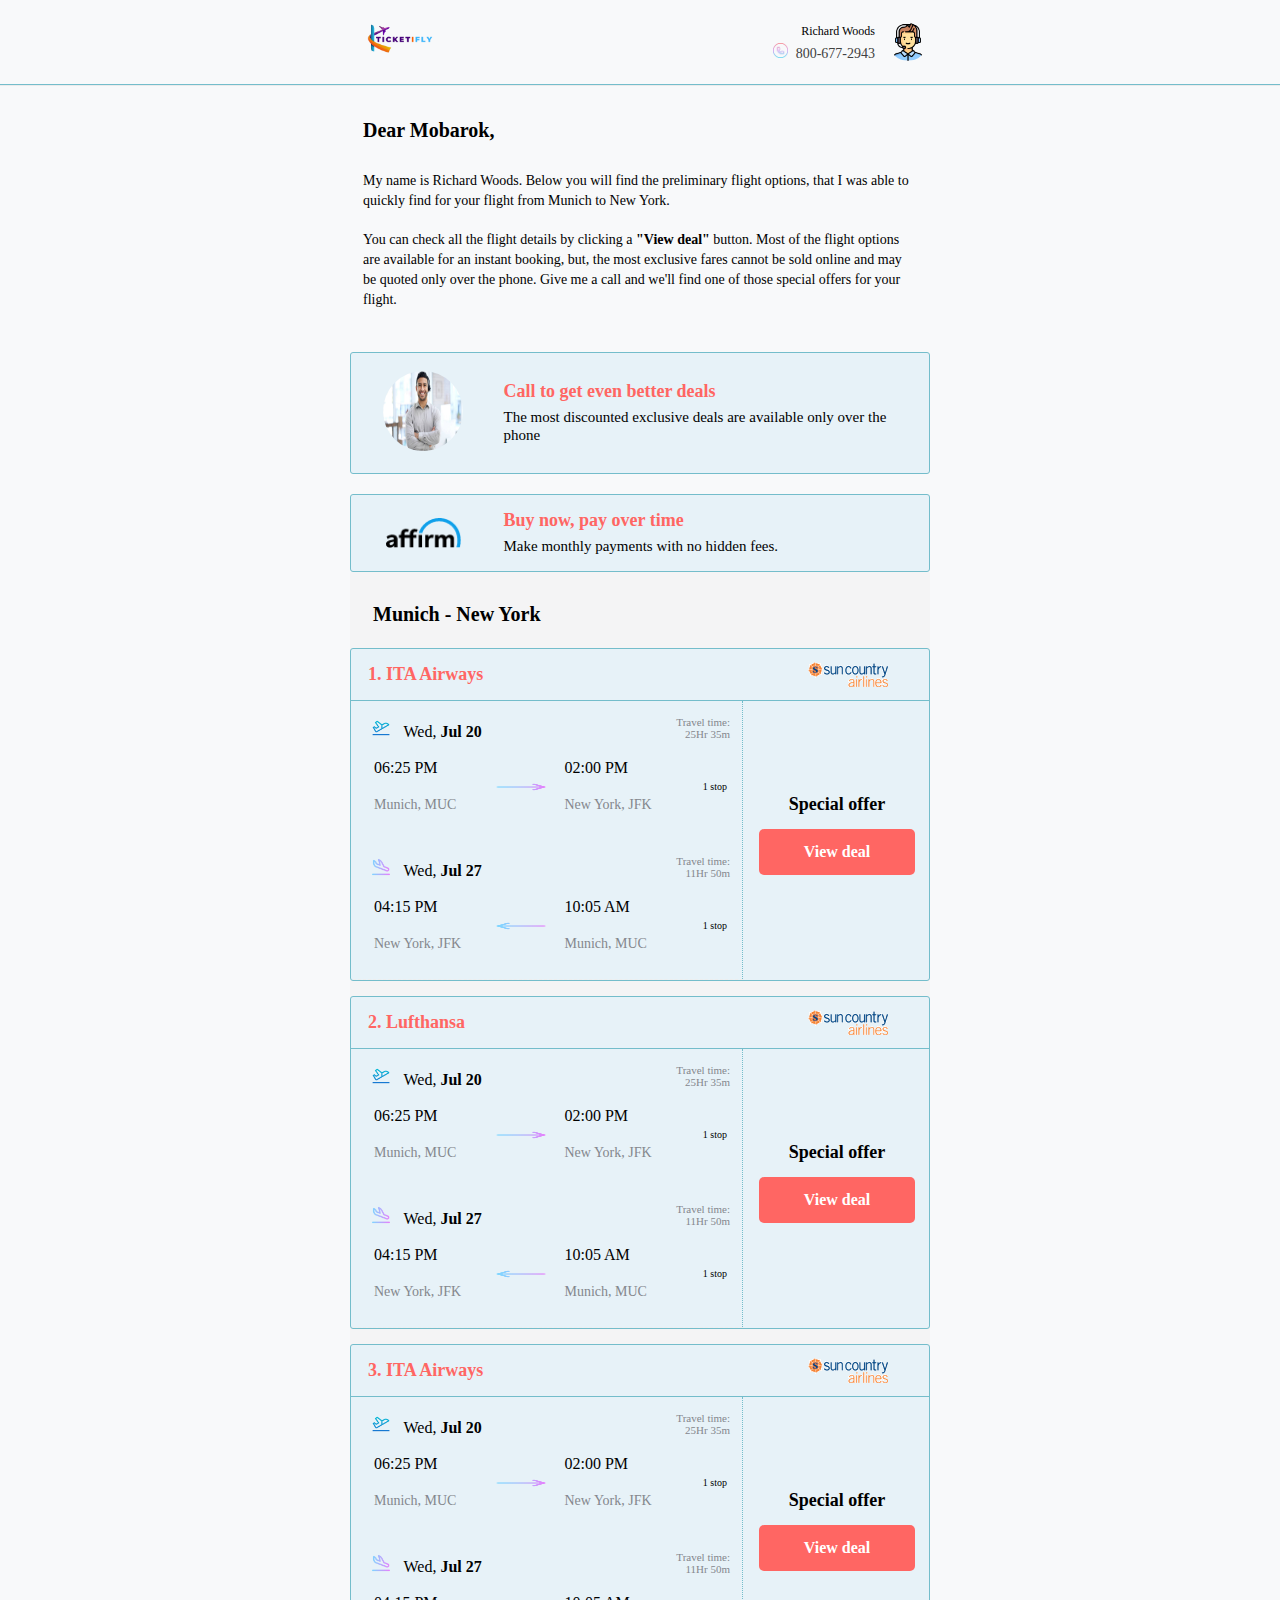
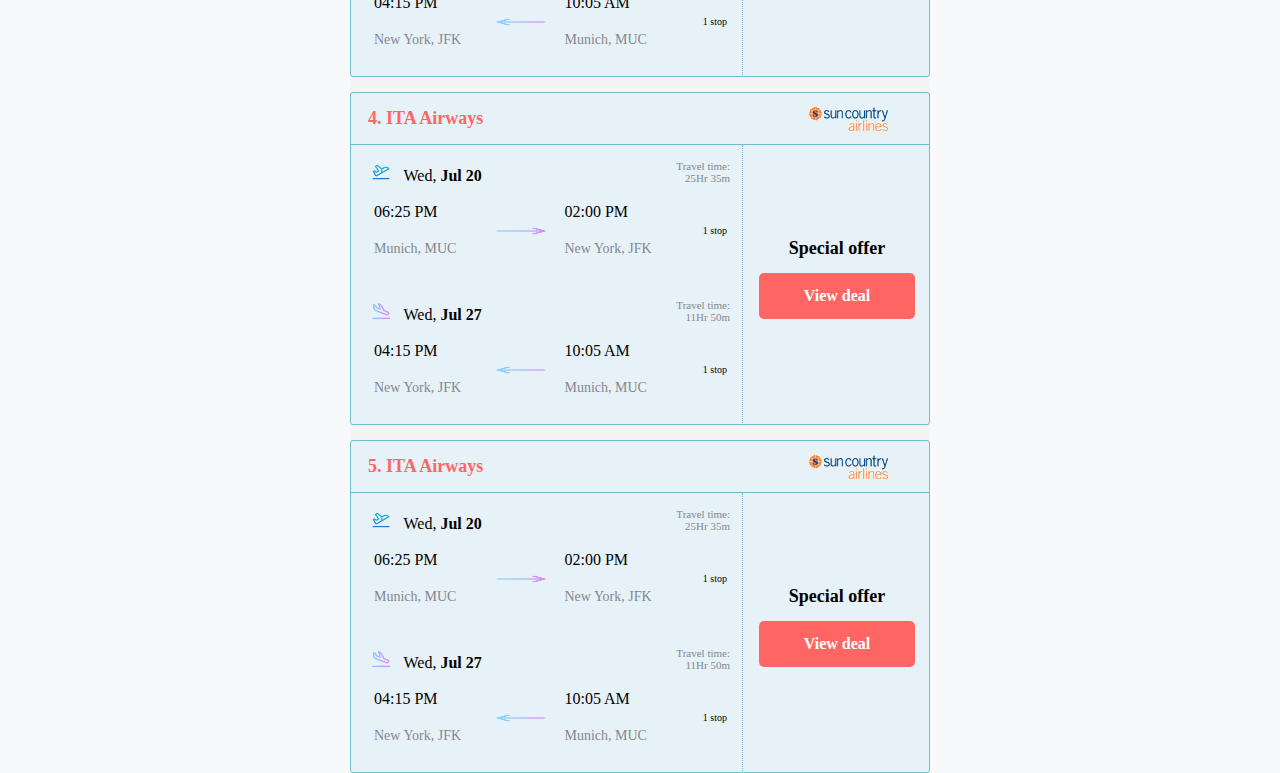
==== commit f8d692f8: "view Deal page start working" ====
--- a/sendDeals.html
+++ b/sendDeals.html
@@ -1,1000 +1,1074 @@
 <!DOCTYPE html>
 <html lang="en">
-<head>
+  <head>
     <meta charset="UTF-8">
     <meta http-equiv="X-UA-Compatible" content="IE=edge">
     <meta name="viewport" content="width=device-width, initial-scale=1.0">
     <title>Tuhen</title>
-</head>
-<body>
-    <div style="width:100%;margin:0; display:none;">
-        <table border="0" cellpadding="0" cellspacing="0" style="width:100%;table-layout:fixed;background-color:#ffffff">
-          <tbody>
-            <tr>
-              <td style="width:100%">
-                <div style="min-width:300px;max-width:600px;margin:0 auto;background-color:#ffffff">
-                  <table align="center" border="0" cellpadding="0" cellspacing="0" style="width:100%">
+  </head>
+  <body style="margin: 0; padding: 0;">
+    <div style="width:100%;margin:0;">
+      <table border="0" cellpadding="0" cellspacing="0" style="width:100%;table-layout:fixed;background-color:#f8f9fa;border-bottom: 1px solid #74BDCB;">
+        <tbody>
+          <tr>
+            <td style="width:100%">
+              <div style="min-width:300px;max-width:600px;margin:0 auto;background-color:#f8f9fa">
+                <table align="center" border="0" cellpadding="0" cellspacing="0" style="width:100%">
+                  <tbody>
+                    <tr>
+                      <td style="width:100%;padding:0px 10px 0px 20px" width="100%">
+                        <table align="center" border="0" cellpadding="0" cellspacing="0" style="margin:auto" width="100%">
+                          <tbody>
+                            <tr>
+                              <td align="left" width="43%">
+                                <img src="img/logo (2).png" height="80px" >
+                              </td>
+                              <td align="right">
+                                <table style="width:100%">
+                                  <tbody>
+                                    <tr>
+                                      <td style="text-align:right">
+                                        <div style="font-size:12px;line-height:16px">Richard Woods</div>
+                                      </td>
+                                      <td rowspan="2" style="height:38px;width:38px">
+                                        <div style="padding-left:10px;width:38px;height:38px">
+                                          <img style="border-radius:30px" width="38" height="38" src="img/call-center-agent.png" alt="">
+                                        </div>
+                                      </td>
+                                    </tr>
+                                    <tr>
+                                      <td style="text-align:right">
+                                        <div style="font-size:14px">
+                                          <a href="tel:800-677-2943" style="text-decoration:none;color:#414141;font-weight:400;font-size:14px" target="_blank" >
+                                          <img style="margin-right:8px;height:15px;width:15px" src="img/phone-call.png" alt="" >800-677-2943
+                                          </a>
+                                        </div>
+                                      </td>
+                                    </tr>
+                                  </tbody>
+                                </table>
+                              </td>
+                            </tr>
+                          </tbody>
+                        </table>
+                      </td>
+                    </tr>
+                  </tbody>
+                </table>
+              </div>
+            </td>
+          </tr>
+        </tbody>
+      </table>
+      <table border="0" cellpadding="0" cellspacing="0" style="width:100%;table-layout:fixed;background-color:#f8f9fa;border-top:1px solid #ebebeb">
+        <tbody>
+          <tr>
+            <td style="width:100%">
+              <div style="min-width:300px;max-width:600px;margin:0 auto">
+                <table style="padding:15px 20px" width="100%">
+                  <tbody>
+                    <tr>
+                      <td style="font-size:18px;line-height:22px">
+                        <div style="margin-bottom:8px;margin-top:16px">
+                          <span style="font-size:20px;font-weight:700;line-height:16px">
+                          Dear
+                          Mobarok,
+                          </span>
+                        </div>
+                        <span style="font-size:14px;line-height:20px;margin-bottom:15px">
+                          <p style="padding-top:15px">
+                            My name is Richard Woods. Below you will find the preliminary flight options, that I was able to quickly 
+                            find for your flight from Munich to New York.
+                          </p>
+                          <p style="padding-top:5px">
+                            You can check all the flight details by clicking a <b>"View deal"</b> button. Most of the flight options are available for an instant booking,
+                            but, the most exclusive fares cannot be sold online and may be quoted only over the phone. Give me a call and we'll find one of those special offers for your flight.
+                          </p>
+                        </span>
+                      </td>
+                    </tr>
+                  </tbody>
+                </table>
+                <div style="padding:0 10px">
+                  <table border="0" cellpadding="0" cellspacing="0" width="100%" align="left" style="border:1px solid #74BDCB;border-radius:3px;background-color:#E7F2F8;margin-top:10px">
                     <tbody>
                       <tr>
-                        <td style="width:100%;padding:15px 10px 15px 20px" width="100%">
-                          <table align="center" border="0" cellpadding="0" cellspacing="0" style="margin:auto" width="100%">
-                            <tbody>
-                              <tr>
-                                <td align="left" width="43%">
-                                  <img src="img/logo (2).png" width="112px" height="60px">
-                                </td>
-                                <td align="right">
-                                  <table style="width:100%">
-                                    <tbody>
-                                      <tr>
-                                        <td style="text-align:right">
-                                          <div style="font-size:12px;line-height:16px">Richard Woods</div>
-                                        </td>
-                                        <td rowspan="2" style="height:38px;width:38px">
-                                          <div style="padding-left:10px;width:38px;height:38px">
-                                            <img style="border-radius:30px" width="38" height="38" src="https://ci6.googleusercontent.com/proxy/MvqoIWY3qgxjAQcHc6106vLysBzJi8Ea06YLtECCrsIZq2-OuvdmmMZXjebw0cI29tyawEqNi8df6jI0P2scjfTJxF6kkGXsjiZzMbUpiGmXN3iRJw_ZXsG7LGKHlw=s0-d-e1-ft#http://www.asaptickets.com/image?id=248053&amp;lastEdit=2015-10-05+07%3A18%3A41" alt="" class="CToWUd">
-                                          </div>
-                                        </td>
-                                      </tr>
-                                      <tr>
-                                        <td style="text-align:right">
-                                          <div style="font-size:14px">
-                                            <a href="http://trk.asaptickets.com/CL0/tel:%2B1-800-677-2943/1/0100018207034909-013eb685-0c65-4200-8a9e-8897bc4876e6-000000/yLlPBlalD7Zaapnm2v-7ThlZ57qmf95p21qFVXKEzMg=257" style="text-decoration:none;color:#414141;font-weight:400;font-size:14px" target="_blank" data-saferedirecturl="https://www.google.com/url?q=http://trk.asaptickets.com/CL0/tel:%252B1-800-677-2943/1/0100018207034909-013eb685-0c65-4200-8a9e-8897bc4876e6-000000/yLlPBlalD7Zaapnm2v-7ThlZ57qmf95p21qFVXKEzMg%3D257&amp;source=gmail&amp;ust=1658145841604000&amp;usg=AOvVaw2yiUgJaXOIQxjTVMjdrdjp">
-                                            <img style="margin-right:8px;height:10px;width:10px" src="https://ci4.googleusercontent.com/proxy/D2IynJ4R4SGkv65dcro8wwK9lU3ZUZRW505SQmC0CijTjPHZ-BUxlX3gxdDWxbOA18mxIDSrvCT8b3Qf6BBqQ1y_7EpBeAzYsPCCqt7fd9MDPfPAD6lelmNDYMMCVv76aC9RFBmehUv1=s0-d-e1-ft#https://attachment-storage.asaptickets.com/16/300/397759cfaff186a7f0d647ce4065b31e.png" alt="" class="CToWUd">800-677-2943
-                                            </a>
-                                          </div>
-                                        </td>
-                                      </tr>
-                                    </tbody>
-                                  </table>
-                                </td>
-                              </tr>
-                            </tbody>
-                          </table>
+                        <td style="width:25%;text-align:center;padding:10px 0">
+                          <div style="padding:8px 12px">
+                            <img src="img/callcenter.jpg'.jpg" style="width: 80px;
+                              border-radius: 50%;
+                              height: 80px;" alt="" >
+                          </div>
+                        </td>
+                        <td style="width:75%">
+                          <div style="padding:16px 8px">
+                            <h3 style="margin:0;font-size:18px;line-height:18px;padding-bottom:8px;color:#ff6663">Call to get even better deals</h3>
+                            <span style="font-size:15px;line-height:18px">The most discounted exclusive deals are available only over the phone</span>
+                          </div>
                         </td>
                       </tr>
                     </tbody>
                   </table>
                 </div>
-              </td>
-            </tr>
-          </tbody>
-        </table>
-        <table border="0" cellpadding="0" cellspacing="0" style="width:100%;table-layout:fixed;background-color:#f4f4f5;border-top:1px solid #ebebeb">
-          <tbody>
-            <tr>
-              <td style="width:100%">
-                <div style="min-width:300px;max-width:600px;margin:0 auto">
-                  <table style="padding:15px 20px" width="100%">
+                <div style="padding:0 10px">
+                  <table border="0" cellpadding="0" cellspacing="0" width="100%" align="left" style="border:1px solid #74BDCB;margin-top:20px;border-radius:3px;background-color:#E7F2F8">
                     <tbody>
                       <tr>
-                        <td style="font-size:18px;line-height:22px">
-                          <div style="margin-bottom:8px;margin-top:16px">
-                            <span style="font-size:20px;font-weight:700;line-height:16px">
-                            Dear
-                            Mobarok,
-                            </span>
+                        <td style="width:25%;text-align:center">
+                          <div style="padding:8px 12px">
+                            <a href="" target="_blank" ><img src="img/affirm.png" style="vertical-align:middle;text-align:center" height="30" class="CToWUd"></a>
                           </div>
-                          <span style="font-size:14px;line-height:20px;margin-bottom:15px">
-                            <p style="padding-top:15px">
-                              My name is Richard Woods. Below you will find the preliminary flight options, that I was able to quickly 
-                              find for your flight from Munich to New York.
-                            </p>
-                            <p style="padding-top:5px">
-                              You can check all the flight details by clicking a <b>"View deal"</b> button. Most of the flight options are available for an instant booking,
-                              but, the most exclusive fares cannot be sold online and may be quoted only over the phone. Give me a call and we'll find one of those special offers for your flight.
-                            </p>
-                          </span>
+                        </td>
+                        <td style="width:75%">
+                          <div style="padding:16px 8px">
+                            <h3 style="margin:0;font-size:18px;line-height:18px;padding-bottom:8px;color:#ff6663">Buy now, pay over time</h3>
+                            <span style="font-size:15px;line-height:15px">Make monthly payments with no hidden fees.</span>
+                          </div>
                         </td>
                       </tr>
                     </tbody>
                   </table>
-                  <div style="padding:0 10px">
-                    <table border="0" cellpadding="0" cellspacing="0" width="100%" align="left" style="border:1px solid #e1e1e1;border-radius:3px;background-color:#eff8f4;margin-top:10px">
+                </div>
+                <div style="padding:0 10px">
+                  <u></u>
+                  <div style="width:100%;margin:0">
+                    <table border="0" cellpadding="0" cellspacing="0" style="width:100%;table-layout:fixed;background-color:#f4f4f5">
                       <tbody>
                         <tr>
-                          <td style="width:25%;text-align:center;padding:10px 0">
-                            <div style="padding:8px 12px">
-                              <img src="https://ci4.googleusercontent.com/proxy/EPRWGCf2A-dABmikuf0gGquVt1Pa4quGKPwth7L5BMd_BC08pBeoZNh0_gDDmO-R0moY-y7mTunW8h4-5cAG_VrOfnOPh-Ux-sOm2gom0ofw-FKzwBZJWUazSYreGuZUjGwzS6Dvdzsz=s0-d-e1-ft#https://attachment-storage.asaptickets.com/16/300/0e483cd6b8436d11449442c4cedc444a.png" alt="" class="CToWUd">
-                            </div>
-                          </td>
-                          <td style="width:75%">
-                            <div style="padding:16px 8px">
-                              <h3 style="margin:0;font-size:18px;line-height:18px;padding-bottom:8px">Call to get even better deals</h3>
-                              <span style="font-size:15px;line-height:18px">The most discounted exclusive deals are available only over the phone</span>
+                          <td style="width:100%">
+                            <div style="min-width:300px;max-width:600px;margin:0 auto">
+                              <table style="padding:30px 20px;padding-bottom:0" width="100%">
+                                <tbody>
+                                  <tr>
+                                    <td>
+                                      <span style="font-size:20px;font-weight:700;line-height:18px">Munich - New York</span>
+                                    </td>
+                                  </tr>
+                                </tbody>
+                              </table>
+                              <div style="padding-top:20px">
+                                <table align="center" border="0" cellpadding="0" cellspacing="0" style="margin:auto;background:#e7f2f8;border:1px solid #74BDCB;border-radius:3px" width="100%">
+                                  <thead>
+                                    <tr>
+                                      <th style="padding:5px 5px 5px 17px;font-size:18px;font-weight:700;color:#ff6663;line-height:25px;text-align:left;width:70%;border-bottom:1px solid #74BDCB">
+                                        <span>1. ITA Airways</span>
+                                      </th>
+                                      <td style="padding:5px 5px 5px 17px;font-size:16px;font-weight:700;line-height:25px;text-align:center;width:30%;border-bottom:1px solid #74BDCB">
+                                        <div style="width:100%;display:inline-block">
+                                          <img style="margin:8px auto 8px;max-width:100%;vertical-align:middle" src="img/SY.gif" alt="ITA" class="CToWUd">
+                                        </div>
+                                      </td>
+                                    </tr>
+                                  </thead>
+                                  <tbody>
+                                    <tr>
+                                      <td style="text-align:center;width:100%" colspan="2">
+                                        <div style="display:inline-block;max-width:390px;width:100%;vertical-align:middle;border-bottom:1px dashed #eee">
+                                          <table style="width:100%;text-align:left;border-right:1px dotted #74BDCB;min-height:160px" border="0" cellpadding="0" cellspacing="0">
+                                            <tbody>
+                                              <tr>
+                                                <td>
+                                                  <table style="width:100%">
+                                                    <thead>
+                                                      <tr>
+                                                        <td style="padding:16px 5px 8px 17px;font-size:14px;line-height:16px;text-align:left">
+                                                          <img src="img/airplane-flight.png" alt="" style="margin-right:10px" width="18" class="CToWUd">
+                                                          <span style="font-size:16px;font-weight:400;line-height:16px">Wed,
+                                                          </span>
+                                                          <span style="font-size:16px;font-weight:700;line-height:16px"> Jul 20</span>
+                                                        </td>
+                                                        <td style="padding:12px 10px 8px;color:#84878d;font-size:11px;font-weight:400;line-height:12px;text-align:right">
+                                                          Travel time:<br>25Hr 35m
+                                                        </td>
+                                                      </tr>
+                                                    </thead>
+                                                    <tbody>
+                                                      <tr>
+                                                        <td colspan="2">
+                                                          <table style="width:100%">
+                                                            <thead>
+                                                              <tr>
+                                                                <th style="width:40%;min-width:40%;max-width:40%;padding:5px 0 0 16px;vertical-align:top;text-align:left">
+                                                                  <span style="font-size:16px;font-weight:400;text-transform:uppercase;line-height:16px">
+                                                                  06:25 PM
+                                                                  </span>
+                                                                </th>
+                                                                <th style="width:40%;max-width:40%;padding:5px 0 0 16px;vertical-align:top;text-align:left">
+                                                                  <span style="font-size:16px;font-weight:400;text-transform:uppercase;line-height:16px">
+                                                                  02:00 PM
+                                                                  </span>
+                                                                </th>
+                                                              </tr>
+                                                            </thead>
+                                                            <tbody>
+                                                              <tr style="line-height:2px">
+                                                                <td style="width:20px;text-align:right">
+                                                                  <img src="img/right-arrow.png" alt="" style="    max-width: 50px;
+                                                                    height: 14px;
+                                                                    width: 50px;
+                                                                    " class="CToWUd">
+                                                                </td>
+                                                                <td width="auto" style="min-width:40px;font-size:10px;text-align:right;padding-right:10px">
+                                                                  1 stop                                                                      
+                                                                </td>
+                                                              </tr>
+                                                              <tr>
+                                                                <td style="padding:0 0 0 16px;vertical-align:text-top;width:40%;max-width:40%;text-align:left">
+                                                                  <font style="font-size:14px;line-height:16px;display:block;color:#84878d">
+                                                                  Munich, MUC
+                                                                  </font>
+                                                                </td>
+                                                                <td style="padding:0 0 0 16px;vertical-align:text-top;width:40%;max-width:40%;text-align:left">
+                                                                  <font style="font-size:14px;line-height:16px;display:block;color:#84878d">
+                                                                  New York, JFK
+                                                                  </font>
+                                                                </td>
+                                                              </tr>
+                                                            </tbody>
+                                                          </table>
+                                                        </td>
+                                                      </tr>
+                                                      <tr>
+                                                        <td>&nbsp;</td>
+                                                      </tr>
+                                                    </tbody>
+                                                  </table>
+                                                  <table style="width:100%">
+                                                    <thead>
+                                                      <tr>
+                                                        <td style="padding:16px 5px 8px 17px;font-size:14px;line-height:16px;text-align:left">
+                                                          <img src="img/landing.png" alt="" style="margin-right:10px" width="18" class="CToWUd">
+                                                          <span style="font-size:16px;font-weight:400;line-height:16px">Wed,
+                                                          </span>
+                                                          <span style="font-size:16px;font-weight:700;line-height:16px"> Jul 27</span>
+                                                        </td>
+                                                        <td style="padding:12px 10px 8px;color:#84878d;font-size:11px;font-weight:400;line-height:12px;text-align:right">
+                                                          Travel time:<br>11Hr 50m
+                                                        </td>
+                                                      </tr>
+                                                    </thead>
+                                                    <tbody>
+                                                      <tr>
+                                                        <td colspan="2">
+                                                          <table style="width:100%">
+                                                            <thead>
+                                                              <tr>
+                                                                <th style="width:40%;min-width:40%;max-width:40%;padding:5px 0 0 16px;vertical-align:top;text-align:left">
+                                                                  <span style="font-size:16px;font-weight:400;text-transform:uppercase;line-height:16px">
+                                                                  04:15 PM
+                                                                  </span>
+                                                                </th>
+                                                                <th style="width:40%;max-width:40%;padding:5px 0 0 16px;vertical-align:top;text-align:left">
+                                                                  <span style="font-size:16px;font-weight:400;text-transform:uppercase;line-height:16px">
+                                                                  10:05 AM
+                                                                  </span>
+                                                                </th>
+                                                              </tr>
+                                                            </thead>
+                                                            <tbody>
+                                                              <tr style="line-height:2px">
+                                                                <td style="width:20px;text-align:right">
+                                                                  <img src="img/left-arrow.png" alt="" style="    max-width: 50px;
+                                                                    height: 14px;
+                                                                    width: 50px;" class="CToWUd">
+                                                                </td>
+                                                                <td width="auto" style="min-width:40px;font-size:10px;text-align:right;padding-right:10px">
+                                                                  1 stop                                                                      
+                                                                </td>
+                                                              </tr>
+                                                              <tr>
+                                                                <td style="padding:0 0 0 16px;vertical-align:text-top;width:40%;max-width:40%;text-align:left">
+                                                                  <font style="font-size:14px;line-height:16px;display:block;color:#84878d">
+                                                                  New York, JFK
+                                                                  </font>
+                                                                </td>
+                                                                <td style="padding:0 0 0 16px;vertical-align:text-top;width:40%;max-width:40%;text-align:left">
+                                                                  <font style="font-size:14px;line-height:16px;display:block;color:#84878d">
+                                                                  Munich, MUC
+                                                                  </font>
+                                                                </td>
+                                                              </tr>
+                                                            </tbody>
+                                                          </table>
+                                                        </td>
+                                                      </tr>
+                                                      <tr>
+                                                        <td>&nbsp;</td>
+                                                      </tr>
+                                                    </tbody>
+                                                  </table>
+                                                </td>
+                                              </tr>
+                                            </tbody>
+                                          </table>
+                                        </div>
+                                        <div style="display:inline-block;max-width:180px;width:100%;vertical-align:middle">
+                                          <table style="width:100%" border="0" cellpadding="0" cellspacing="0">
+                                            <tbody>
+                                              <tr>
+                                                <td>
+                                                  <div style="width:100%;max-width:180px;display:inline-block;vertical-align:middle;text-align:center">
+                                                    <div style="font-size:12px;margin-bottom:4%;margin-top:4%;display:inline-block;vertical-align:middle">
+                                                      <b style="font-size:18px">Special offer</b>                                                           		  
+                                                    </div>
+                                                    <div style="font-size:12px;margin-bottom:4%;margin-top:4%;display:inline-block;vertical-align:middle">
+                                                      <div style="width:156px;display:inline-block;padding-bottom:12px">
+                                                        <a href="#" style="display:block;text-align:center;border-radius:5px;background-color:#ff6663;padding:14px 0;color:#fff!important;text-decoration:none;font-size:16px;font-weight:900" target="_blank" >
+                                                        View deal
+                                                        </a>
+                                                      </div>
+                                                    </div>
+                                                  </div>
+                                                </td>
+                                              </tr>
+                                            </tbody>
+                                          </table>
+                                        </div>
+                                      </td>
+                                    </tr>
+                                  </tbody>
+                                </table>
+                                <div style="max-width:600px;margin-bottom:15px"></div>
+                                <table align="center" border="0" cellpadding="0" cellspacing="0" style="margin:auto;background:#e7f2f8;border:1px solid #74BDCB;border-radius:3px" width="100%">
+                                  <thead>
+                                    <tr>
+                                      <th style="padding:5px 5px 5px 17px;font-size:18px;font-weight:700;color:#ff6663;line-height:25px;text-align:left;width:70%;border-bottom:1px solid #74BDCB">
+                                        <span>2. Lufthansa</span>
+                                      </th>
+                                      <td style="padding:5px 5px 5px 17px;font-size:16px;font-weight:700;line-height:25px;text-align:center;width:30%;border-bottom:1px solid #74BDCB">
+                                        <div style="width:100%;display:inline-block">
+                                          <img style="margin:8px auto 8px;max-width:100%;vertical-align:middle" src="img/SY.gif" alt="ITA" class="CToWUd">
+                                        </div>
+                                      </td>
+                                    </tr>
+                                  </thead>
+                                  <tbody>
+                                    <tr>
+                                      <td style="text-align:center;width:100%" colspan="2">
+                                        <div style="display:inline-block;max-width:390px;width:100%;vertical-align:middle;border-bottom:1px dashed #eee">
+                                          <table style="width:100%;text-align:left;border-right:1px dotted #74BDCB;min-height:160px" border="0" cellpadding="0" cellspacing="0">
+                                            <tbody>
+                                              <tr>
+                                                <td>
+                                                  <table style="width:100%">
+                                                    <thead>
+                                                      <tr>
+                                                        <td style="padding:16px 5px 8px 17px;font-size:14px;line-height:16px;text-align:left">
+                                                          <img src="img/airplane-flight.png" alt="" style="margin-right:10px" width="18" class="CToWUd">
+                                                          <span style="font-size:16px;font-weight:400;line-height:16px">Wed,
+                                                          </span>
+                                                          <span style="font-size:16px;font-weight:700;line-height:16px"> Jul 20</span>
+                                                        </td>
+                                                        <td style="padding:12px 10px 8px;color:#84878d;font-size:11px;font-weight:400;line-height:12px;text-align:right">
+                                                          Travel time:<br>25Hr 35m
+                                                        </td>
+                                                      </tr>
+                                                    </thead>
+                                                    <tbody>
+                                                      <tr>
+                                                        <td colspan="2">
+                                                          <table style="width:100%">
+                                                            <thead>
+                                                              <tr>
+                                                                <th style="width:40%;min-width:40%;max-width:40%;padding:5px 0 0 16px;vertical-align:top;text-align:left">
+                                                                  <span style="font-size:16px;font-weight:400;text-transform:uppercase;line-height:16px">
+                                                                  06:25 PM
+                                                                  </span>
+                                                                </th>
+                                                                <th style="width:40%;max-width:40%;padding:5px 0 0 16px;vertical-align:top;text-align:left">
+                                                                  <span style="font-size:16px;font-weight:400;text-transform:uppercase;line-height:16px">
+                                                                  02:00 PM
+                                                                  </span>
+                                                                </th>
+                                                              </tr>
+                                                            </thead>
+                                                            <tbody>
+                                                              <tr style="line-height:2px">
+                                                                <td style="width:20px;text-align:right">
+                                                                  <img src="img/right-arrow.png" alt="" style="    max-width: 50px;
+                                                                    height: 14px;
+                                                                    width: 50px;
+                                                                    " class="CToWUd">
+                                                                </td>
+                                                                <td width="auto" style="min-width:40px;font-size:10px;text-align:right;padding-right:10px">
+                                                                  1 stop                                                                      
+                                                                </td>
+                                                              </tr>
+                                                              <tr>
+                                                                <td style="padding:0 0 0 16px;vertical-align:text-top;width:40%;max-width:40%;text-align:left">
+                                                                  <font style="font-size:14px;line-height:16px;display:block;color:#84878d">
+                                                                  Munich, MUC
+                                                                  </font>
+                                                                </td>
+                                                                <td style="padding:0 0 0 16px;vertical-align:text-top;width:40%;max-width:40%;text-align:left">
+                                                                  <font style="font-size:14px;line-height:16px;display:block;color:#84878d">
+                                                                  New York, JFK
+                                                                  </font>
+                                                                </td>
+                                                              </tr>
+                                                            </tbody>
+                                                          </table>
+                                                        </td>
+                                                      </tr>
+                                                      <tr>
+                                                        <td>&nbsp;</td>
+                                                      </tr>
+                                                    </tbody>
+                                                  </table>
+                                                  <table style="width:100%">
+                                                    <thead>
+                                                      <tr>
+                                                        <td style="padding:16px 5px 8px 17px;font-size:14px;line-height:16px;text-align:left">
+                                                          <img src="img/landing.png" alt="" style="margin-right:10px" width="18" class="CToWUd">
+                                                          <span style="font-size:16px;font-weight:400;line-height:16px">Wed,
+                                                          </span>
+                                                          <span style="font-size:16px;font-weight:700;line-height:16px"> Jul 27</span>
+                                                        </td>
+                                                        <td style="padding:12px 10px 8px;color:#84878d;font-size:11px;font-weight:400;line-height:12px;text-align:right">
+                                                          Travel time:<br>11Hr 50m
+                                                        </td>
+                                                      </tr>
+                                                    </thead>
+                                                    <tbody>
+                                                      <tr>
+                                                        <td colspan="2">
+                                                          <table style="width:100%">
+                                                            <thead>
+                                                              <tr>
+                                                                <th style="width:40%;min-width:40%;max-width:40%;padding:5px 0 0 16px;vertical-align:top;text-align:left">
+                                                                  <span style="font-size:16px;font-weight:400;text-transform:uppercase;line-height:16px">
+                                                                  04:15 PM
+                                                                  </span>
+                                                                </th>
+                                                                <th style="width:40%;max-width:40%;padding:5px 0 0 16px;vertical-align:top;text-align:left">
+                                                                  <span style="font-size:16px;font-weight:400;text-transform:uppercase;line-height:16px">
+                                                                  10:05 AM
+                                                                  </span>
+                                                                </th>
+                                                              </tr>
+                                                            </thead>
+                                                            <tbody>
+                                                              <tr style="line-height:2px">
+                                                                <td style="width:20px;text-align:right">
+                                                                  <img src="img/left-arrow.png" alt="" style="    max-width: 50px;
+                                                                    height: 14px;
+                                                                    width: 50px;" class="CToWUd">
+                                                                </td>
+                                                                <td width="auto" style="min-width:40px;font-size:10px;text-align:right;padding-right:10px">
+                                                                  1 stop                                                                      
+                                                                </td>
+                                                              </tr>
+                                                              <tr>
+                                                                <td style="padding:0 0 0 16px;vertical-align:text-top;width:40%;max-width:40%;text-align:left">
+                                                                  <font style="font-size:14px;line-height:16px;display:block;color:#84878d">
+                                                                  New York, JFK
+                                                                  </font>
+                                                                </td>
+                                                                <td style="padding:0 0 0 16px;vertical-align:text-top;width:40%;max-width:40%;text-align:left">
+                                                                  <font style="font-size:14px;line-height:16px;display:block;color:#84878d">
+                                                                  Munich, MUC
+                                                                  </font>
+                                                                </td>
+                                                              </tr>
+                                                            </tbody>
+                                                          </table>
+                                                        </td>
+                                                      </tr>
+                                                      <tr>
+                                                        <td>&nbsp;</td>
+                                                      </tr>
+                                                    </tbody>
+                                                  </table>
+                                                </td>
+                                              </tr>
+                                            </tbody>
+                                          </table>
+                                        </div>
+                                        <div style="display:inline-block;max-width:180px;width:100%;vertical-align:middle">
+                                          <table style="width:100%" border="0" cellpadding="0" cellspacing="0">
+                                            <tbody>
+                                              <tr>
+                                                <td>
+                                                  <div style="width:100%;max-width:180px;display:inline-block;vertical-align:middle;text-align:center">
+                                                    <div style="font-size:12px;margin-bottom:4%;margin-top:4%;display:inline-block;vertical-align:middle">
+                                                      <b style="font-size:18px">Special offer</b>                                                           		  
+                                                    </div>
+                                                    <div style="font-size:12px;margin-bottom:4%;margin-top:4%;display:inline-block;vertical-align:middle">
+                                                      <div style="width:156px;display:inline-block;padding-bottom:12px">
+                                                        <a href="#" style="display:block;text-align:center;border-radius:5px;background-color:#ff6663;padding:14px 0;color:#fff!important;text-decoration:none;font-size:16px;font-weight:900" target="_blank" >
+                                                        View deal
+                                                        </a>
+                                                      </div>
+                                                    </div>
+                                                  </div>
+                                                </td>
+                                              </tr>
+                                            </tbody>
+                                          </table>
+                                        </div>
+                                      </td>
+                                    </tr>
+                                  </tbody>
+                                </table>
+                                <div style="max-width:600px;margin-bottom:15px"></div>
+                                <table align="center" border="0" cellpadding="0" cellspacing="0" style="margin:auto;background:#e7f2f8;border:1px solid #74BDCB;border-radius:3px" width="100%">
+                                  <thead>
+                                    <tr>
+                                      <th style="padding:5px 5px 5px 17px;font-size:18px;font-weight:700;color:#ff6663;line-height:25px;text-align:left;width:70%;border-bottom:1px solid #74BDCB">
+                                        <span>3. ITA Airways</span>
+                                      </th>
+                                      <td style="padding:5px 5px 5px 17px;font-size:16px;font-weight:700;line-height:25px;text-align:center;width:30%;border-bottom:1px solid #74BDCB">
+                                        <div style="width:100%;display:inline-block">
+                                          <img style="margin:8px auto 8px;max-width:100%;vertical-align:middle" src="img/SY.gif" alt="ITA" class="CToWUd">
+                                        </div>
+                                      </td>
+                                    </tr>
+                                  </thead>
+                                  <tbody>
+                                    <tr>
+                                      <td style="text-align:center;width:100%" colspan="2">
+                                        <div style="display:inline-block;max-width:390px;width:100%;vertical-align:middle;border-bottom:1px dashed #eee">
+                                          <table style="width:100%;text-align:left;border-right:1px dotted #74BDCB;min-height:160px" border="0" cellpadding="0" cellspacing="0">
+                                            <tbody>
+                                              <tr>
+                                                <td>
+                                                  <table style="width:100%">
+                                                    <thead>
+                                                      <tr>
+                                                        <td style="padding:16px 5px 8px 17px;font-size:14px;line-height:16px;text-align:left">
+                                                          <img src="img/airplane-flight.png" alt="" style="margin-right:10px" width="18" class="CToWUd">
+                                                          <span style="font-size:16px;font-weight:400;line-height:16px">Wed,
+                                                          </span>
+                                                          <span style="font-size:16px;font-weight:700;line-height:16px"> Jul 20</span>
+                                                        </td>
+                                                        <td style="padding:12px 10px 8px;color:#84878d;font-size:11px;font-weight:400;line-height:12px;text-align:right">
+                                                          Travel time:<br>25Hr 35m
+                                                        </td>
+                                                      </tr>
+                                                    </thead>
+                                                    <tbody>
+                                                      <tr>
+                                                        <td colspan="2">
+                                                          <table style="width:100%">
+                                                            <thead>
+                                                              <tr>
+                                                                <th style="width:40%;min-width:40%;max-width:40%;padding:5px 0 0 16px;vertical-align:top;text-align:left">
+                                                                  <span style="font-size:16px;font-weight:400;text-transform:uppercase;line-height:16px">
+                                                                  06:25 PM
+                                                                  </span>
+                                                                </th>
+                                                                <th style="width:40%;max-width:40%;padding:5px 0 0 16px;vertical-align:top;text-align:left">
+                                                                  <span style="font-size:16px;font-weight:400;text-transform:uppercase;line-height:16px">
+                                                                  02:00 PM
+                                                                  </span>
+                                                                </th>
+                                                              </tr>
+                                                            </thead>
+                                                            <tbody>
+                                                              <tr style="line-height:2px">
+                                                                <td style="width:20px;text-align:right">
+                                                                  <img src="img/right-arrow.png" alt="" style="    max-width: 50px;
+                                                                    height: 14px;
+                                                                    width: 50px;
+                                                                    " class="CToWUd">
+                                                                </td>
+                                                                <td width="auto" style="min-width:40px;font-size:10px;text-align:right;padding-right:10px">
+                                                                  1 stop                                                                      
+                                                                </td>
+                                                              </tr>
+                                                              <tr>
+                                                                <td style="padding:0 0 0 16px;vertical-align:text-top;width:40%;max-width:40%;text-align:left">
+                                                                  <font style="font-size:14px;line-height:16px;display:block;color:#84878d">
+                                                                  Munich, MUC
+                                                                  </font>
+                                                                </td>
+                                                                <td style="padding:0 0 0 16px;vertical-align:text-top;width:40%;max-width:40%;text-align:left">
+                                                                  <font style="font-size:14px;line-height:16px;display:block;color:#84878d">
+                                                                  New York, JFK
+                                                                  </font>
+                                                                </td>
+                                                              </tr>
+                                                            </tbody>
+                                                          </table>
+                                                        </td>
+                                                      </tr>
+                                                      <tr>
+                                                        <td>&nbsp;</td>
+                                                      </tr>
+                                                    </tbody>
+                                                  </table>
+                                                  <table style="width:100%">
+                                                    <thead>
+                                                      <tr>
+                                                        <td style="padding:16px 5px 8px 17px;font-size:14px;line-height:16px;text-align:left">
+                                                          <img src="img/landing.png" alt="" style="margin-right:10px" width="18" class="CToWUd">
+                                                          <span style="font-size:16px;font-weight:400;line-height:16px">Wed,
+                                                          </span>
+                                                          <span style="font-size:16px;font-weight:700;line-height:16px"> Jul 27</span>
+                                                        </td>
+                                                        <td style="padding:12px 10px 8px;color:#84878d;font-size:11px;font-weight:400;line-height:12px;text-align:right">
+                                                          Travel time:<br>11Hr 50m
+                                                        </td>
+                                                      </tr>
+                                                    </thead>
+                                                    <tbody>
+                                                      <tr>
+                                                        <td colspan="2">
+                                                          <table style="width:100%">
+                                                            <thead>
+                                                              <tr>
+                                                                <th style="width:40%;min-width:40%;max-width:40%;padding:5px 0 0 16px;vertical-align:top;text-align:left">
+                                                                  <span style="font-size:16px;font-weight:400;text-transform:uppercase;line-height:16px">
+                                                                  04:15 PM
+                                                                  </span>
+                                                                </th>
+                                                                <th style="width:40%;max-width:40%;padding:5px 0 0 16px;vertical-align:top;text-align:left">
+                                                                  <span style="font-size:16px;font-weight:400;text-transform:uppercase;line-height:16px">
+                                                                  10:05 AM
+                                                                  </span>
+                                                                </th>
+                                                              </tr>
+                                                            </thead>
+                                                            <tbody>
+                                                              <tr style="line-height:2px">
+                                                                <td style="width:20px;text-align:right">
+                                                                  <img src="img/left-arrow.png" alt="" style="    max-width: 50px;
+                                                                    height: 14px;
+                                                                    width: 50px;" class="CToWUd">
+                                                                </td>
+                                                                <td width="auto" style="min-width:40px;font-size:10px;text-align:right;padding-right:10px">
+                                                                  1 stop                                                                      
+                                                                </td>
+                                                              </tr>
+                                                              <tr>
+                                                                <td style="padding:0 0 0 16px;vertical-align:text-top;width:40%;max-width:40%;text-align:left">
+                                                                  <font style="font-size:14px;line-height:16px;display:block;color:#84878d">
+                                                                  New York, JFK
+                                                                  </font>
+                                                                </td>
+                                                                <td style="padding:0 0 0 16px;vertical-align:text-top;width:40%;max-width:40%;text-align:left">
+                                                                  <font style="font-size:14px;line-height:16px;display:block;color:#84878d">
+                                                                  Munich, MUC
+                                                                  </font>
+                                                                </td>
+                                                              </tr>
+                                                            </tbody>
+                                                          </table>
+                                                        </td>
+                                                      </tr>
+                                                      <tr>
+                                                        <td>&nbsp;</td>
+                                                      </tr>
+                                                    </tbody>
+                                                  </table>
+                                                </td>
+                                              </tr>
+                                            </tbody>
+                                          </table>
+                                        </div>
+                                        <div style="display:inline-block;max-width:180px;width:100%;vertical-align:middle">
+                                          <table style="width:100%" border="0" cellpadding="0" cellspacing="0">
+                                            <tbody>
+                                              <tr>
+                                                <td>
+                                                  <div style="width:100%;max-width:180px;display:inline-block;vertical-align:middle;text-align:center">
+                                                    <div style="font-size:12px;margin-bottom:4%;margin-top:4%;display:inline-block;vertical-align:middle">
+                                                      <b style="font-size:18px">Special offer</b>                                                           		  
+                                                    </div>
+                                                    <div style="font-size:12px;margin-bottom:4%;margin-top:4%;display:inline-block;vertical-align:middle">
+                                                      <div style="width:156px;display:inline-block;padding-bottom:12px">
+                                                        <a href="#" style="display:block;text-align:center;border-radius:5px;background-color:#ff6663;padding:14px 0;color:#fff!important;text-decoration:none;font-size:16px;font-weight:900" target="_blank" >
+                                                        View deal
+                                                        </a>
+                                                      </div>
+                                                    </div>
+                                                  </div>
+                                                </td>
+                                              </tr>
+                                            </tbody>
+                                          </table>
+                                        </div>
+                                      </td>
+                                    </tr>
+                                  </tbody>
+                                </table>
+                                <div style="max-width:600px;margin-bottom:15px"></div>
+                                <table align="center" border="0" cellpadding="0" cellspacing="0" style="margin:auto;background:#e7f2f8;border:1px solid #74BDCB;border-radius:3px" width="100%">
+                                  <thead>
+                                    <tr>
+                                      <th style="padding:5px 5px 5px 17px;font-size:18px;font-weight:700;color:#ff6663;line-height:25px;text-align:left;width:70%;border-bottom:1px solid #74BDCB">
+                                        <span>4. ITA Airways</span>
+                                      </th>
+                                      <td style="padding:5px 5px 5px 17px;font-size:16px;font-weight:700;line-height:25px;text-align:center;width:30%;border-bottom:1px solid #74BDCB">
+                                        <div style="width:100%;display:inline-block">
+                                          <img style="margin:8px auto 8px;max-width:100%;vertical-align:middle" src="img/SY.gif" alt="ITA" class="CToWUd">
+                                        </div>
+                                      </td>
+                                    </tr>
+                                  </thead>
+                                  <tbody>
+                                    <tr>
+                                      <td style="text-align:center;width:100%" colspan="2">
+                                        <div style="display:inline-block;max-width:390px;width:100%;vertical-align:middle;border-bottom:1px dashed #eee">
+                                          <table style="width:100%;text-align:left;border-right:1px dotted #74BDCB;min-height:160px" border="0" cellpadding="0" cellspacing="0">
+                                            <tbody>
+                                              <tr>
+                                                <td>
+                                                  <table style="width:100%">
+                                                    <thead>
+                                                      <tr>
+                                                        <td style="padding:16px 5px 8px 17px;font-size:14px;line-height:16px;text-align:left">
+                                                          <img src="img/airplane-flight.png" alt="" style="margin-right:10px" width="18" class="CToWUd">
+                                                          <span style="font-size:16px;font-weight:400;line-height:16px">Wed,
+                                                          </span>
+                                                          <span style="font-size:16px;font-weight:700;line-height:16px"> Jul 20</span>
+                                                        </td>
+                                                        <td style="padding:12px 10px 8px;color:#84878d;font-size:11px;font-weight:400;line-height:12px;text-align:right">
+                                                          Travel time:<br>25Hr 35m
+                                                        </td>
+                                                      </tr>
+                                                    </thead>
+                                                    <tbody>
+                                                      <tr>
+                                                        <td colspan="2">
+                                                          <table style="width:100%">
+                                                            <thead>
+                                                              <tr>
+                                                                <th style="width:40%;min-width:40%;max-width:40%;padding:5px 0 0 16px;vertical-align:top;text-align:left">
+                                                                  <span style="font-size:16px;font-weight:400;text-transform:uppercase;line-height:16px">
+                                                                  06:25 PM
+                                                                  </span>
+                                                                </th>
+                                                                <th style="width:40%;max-width:40%;padding:5px 0 0 16px;vertical-align:top;text-align:left">
+                                                                  <span style="font-size:16px;font-weight:400;text-transform:uppercase;line-height:16px">
+                                                                  02:00 PM
+                                                                  </span>
+                                                                </th>
+                                                              </tr>
+                                                            </thead>
+                                                            <tbody>
+                                                              <tr style="line-height:2px">
+                                                                <td style="width:20px;text-align:right">
+                                                                  <img src="img/right-arrow.png" alt="" style="    max-width: 50px;
+                                                                    height: 14px;
+                                                                    width: 50px;
+                                                                    " class="CToWUd">
+                                                                </td>
+                                                                <td width="auto" style="min-width:40px;font-size:10px;text-align:right;padding-right:10px">
+                                                                  1 stop                                                                      
+                                                                </td>
+                                                              </tr>
+                                                              <tr>
+                                                                <td style="padding:0 0 0 16px;vertical-align:text-top;width:40%;max-width:40%;text-align:left">
+                                                                  <font style="font-size:14px;line-height:16px;display:block;color:#84878d">
+                                                                  Munich, MUC
+                                                                  </font>
+                                                                </td>
+                                                                <td style="padding:0 0 0 16px;vertical-align:text-top;width:40%;max-width:40%;text-align:left">
+                                                                  <font style="font-size:14px;line-height:16px;display:block;color:#84878d">
+                                                                  New York, JFK
+                                                                  </font>
+                                                                </td>
+                                                              </tr>
+                                                            </tbody>
+                                                          </table>
+                                                        </td>
+                                                      </tr>
+                                                      <tr>
+                                                        <td>&nbsp;</td>
+                                                      </tr>
+                                                    </tbody>
+                                                  </table>
+                                                  <table style="width:100%">
+                                                    <thead>
+                                                      <tr>
+                                                        <td style="padding:16px 5px 8px 17px;font-size:14px;line-height:16px;text-align:left">
+                                                          <img src="img/landing.png" alt="" style="margin-right:10px" width="18" class="CToWUd">
+                                                          <span style="font-size:16px;font-weight:400;line-height:16px">Wed,
+                                                          </span>
+                                                          <span style="font-size:16px;font-weight:700;line-height:16px"> Jul 27</span>
+                                                        </td>
+                                                        <td style="padding:12px 10px 8px;color:#84878d;font-size:11px;font-weight:400;line-height:12px;text-align:right">
+                                                          Travel time:<br>11Hr 50m
+                                                        </td>
+                                                      </tr>
+                                                    </thead>
+                                                    <tbody>
+                                                      <tr>
+                                                        <td colspan="2">
+                                                          <table style="width:100%">
+                                                            <thead>
+                                                              <tr>
+                                                                <th style="width:40%;min-width:40%;max-width:40%;padding:5px 0 0 16px;vertical-align:top;text-align:left">
+                                                                  <span style="font-size:16px;font-weight:400;text-transform:uppercase;line-height:16px">
+                                                                  04:15 PM
+                                                                  </span>
+                                                                </th>
+                                                                <th style="width:40%;max-width:40%;padding:5px 0 0 16px;vertical-align:top;text-align:left">
+                                                                  <span style="font-size:16px;font-weight:400;text-transform:uppercase;line-height:16px">
+                                                                  10:05 AM
+                                                                  </span>
+                                                                </th>
+                                                              </tr>
+                                                            </thead>
+                                                            <tbody>
+                                                              <tr style="line-height:2px">
+                                                                <td style="width:20px;text-align:right">
+                                                                  <img src="img/left-arrow.png" alt="" style="    max-width: 50px;
+                                                                    height: 14px;
+                                                                    width: 50px;" class="CToWUd">
+                                                                </td>
+                                                                <td width="auto" style="min-width:40px;font-size:10px;text-align:right;padding-right:10px">
+                                                                  1 stop                                                                      
+                                                                </td>
+                                                              </tr>
+                                                              <tr>
+                                                                <td style="padding:0 0 0 16px;vertical-align:text-top;width:40%;max-width:40%;text-align:left">
+                                                                  <font style="font-size:14px;line-height:16px;display:block;color:#84878d">
+                                                                  New York, JFK
+                                                                  </font>
+                                                                </td>
+                                                                <td style="padding:0 0 0 16px;vertical-align:text-top;width:40%;max-width:40%;text-align:left">
+                                                                  <font style="font-size:14px;line-height:16px;display:block;color:#84878d">
+                                                                  Munich, MUC
+                                                                  </font>
+                                                                </td>
+                                                              </tr>
+                                                            </tbody>
+                                                          </table>
+                                                        </td>
+                                                      </tr>
+                                                      <tr>
+                                                        <td>&nbsp;</td>
+                                                      </tr>
+                                                    </tbody>
+                                                  </table>
+                                                </td>
+                                              </tr>
+                                            </tbody>
+                                          </table>
+                                        </div>
+                                        <div style="display:inline-block;max-width:180px;width:100%;vertical-align:middle">
+                                          <table style="width:100%" border="0" cellpadding="0" cellspacing="0">
+                                            <tbody>
+                                              <tr>
+                                                <td>
+                                                  <div style="width:100%;max-width:180px;display:inline-block;vertical-align:middle;text-align:center">
+                                                    <div style="font-size:12px;margin-bottom:4%;margin-top:4%;display:inline-block;vertical-align:middle">
+                                                      <b style="font-size:18px">Special offer</b>                                                           		  
+                                                    </div>
+                                                    <div style="font-size:12px;margin-bottom:4%;margin-top:4%;display:inline-block;vertical-align:middle">
+                                                      <div style="width:156px;display:inline-block;padding-bottom:12px">
+                                                        <a href="#" style="display:block;text-align:center;border-radius:5px;background-color:#ff6663;padding:14px 0;color:#fff!important;text-decoration:none;font-size:16px;font-weight:900" target="_blank" >
+                                                        View deal
+                                                        </a>
+                                                      </div>
+                                                    </div>
+                                                  </div>
+                                                </td>
+                                              </tr>
+                                            </tbody>
+                                          </table>
+                                        </div>
+                                      </td>
+                                    </tr>
+                                  </tbody>
+                                </table>
+                                <div style="max-width:600px;margin-bottom:15px"></div>
+                                <table align="center" border="0" cellpadding="0" cellspacing="0" style="margin:auto;background:#e7f2f8;border:1px solid #74BDCB;border-radius:3px" width="100%">
+                                  <thead>
+                                    <tr>
+                                      <th style="padding:5px 5px 5px 17px;font-size:18px;font-weight:700;color:#ff6663;line-height:25px;text-align:left;width:70%;border-bottom:1px solid #74BDCB">
+                                        <span>5. ITA Airways</span>
+                                      </th>
+                                      <td style="padding:5px 5px 5px 17px;font-size:16px;font-weight:700;line-height:25px;text-align:center;width:30%;border-bottom:1px solid #74BDCB">
+                                        <div style="width:100%;display:inline-block">
+                                          <img style="margin:8px auto 8px;max-width:100%;vertical-align:middle" src="img/SY.gif" alt="ITA" class="CToWUd">
+                                        </div>
+                                      </td>
+                                    </tr>
+                                  </thead>
+                                  <tbody>
+                                    <tr>
+                                      <td style="text-align:center;width:100%" colspan="2">
+                                        <div style="display:inline-block;max-width:390px;width:100%;vertical-align:middle;border-bottom:1px dashed #eee">
+                                          <table style="width:100%;text-align:left;border-right:1px dotted #74BDCB;min-height:160px" border="0" cellpadding="0" cellspacing="0">
+                                            <tbody>
+                                              <tr>
+                                                <td>
+                                                  <table style="width:100%">
+                                                    <thead>
+                                                      <tr>
+                                                        <td style="padding:16px 5px 8px 17px;font-size:14px;line-height:16px;text-align:left">
+                                                          <img src="img/airplane-flight.png" alt="" style="margin-right:10px" width="18" class="CToWUd">
+                                                          <span style="font-size:16px;font-weight:400;line-height:16px">Wed,
+                                                          </span>
+                                                          <span style="font-size:16px;font-weight:700;line-height:16px"> Jul 20</span>
+                                                        </td>
+                                                        <td style="padding:12px 10px 8px;color:#84878d;font-size:11px;font-weight:400;line-height:12px;text-align:right">
+                                                          Travel time:<br>25Hr 35m
+                                                        </td>
+                                                      </tr>
+                                                    </thead>
+                                                    <tbody>
+                                                      <tr>
+                                                        <td colspan="2">
+                                                          <table style="width:100%">
+                                                            <thead>
+                                                              <tr>
+                                                                <th style="width:40%;min-width:40%;max-width:40%;padding:5px 0 0 16px;vertical-align:top;text-align:left">
+                                                                  <span style="font-size:16px;font-weight:400;text-transform:uppercase;line-height:16px">
+                                                                  06:25 PM
+                                                                  </span>
+                                                                </th>
+                                                                <th style="width:40%;max-width:40%;padding:5px 0 0 16px;vertical-align:top;text-align:left">
+                                                                  <span style="font-size:16px;font-weight:400;text-transform:uppercase;line-height:16px">
+                                                                  02:00 PM
+                                                                  </span>
+                                                                </th>
+                                                              </tr>
+                                                            </thead>
+                                                            <tbody>
+                                                              <tr style="line-height:2px">
+                                                                <td style="width:20px;text-align:right">
+                                                                  <img src="img/right-arrow.png" alt="" style="    max-width: 50px;
+                                                                    height: 14px;
+                                                                    width: 50px;
+                                                                    " class="CToWUd">
+                                                                </td>
+                                                                <td width="auto" style="min-width:40px;font-size:10px;text-align:right;padding-right:10px">
+                                                                  1 stop                                                                      
+                                                                </td>
+                                                              </tr>
+                                                              <tr>
+                                                                <td style="padding:0 0 0 16px;vertical-align:text-top;width:40%;max-width:40%;text-align:left">
+                                                                  <font style="font-size:14px;line-height:16px;display:block;color:#84878d">
+                                                                  Munich, MUC
+                                                                  </font>
+                                                                </td>
+                                                                <td style="padding:0 0 0 16px;vertical-align:text-top;width:40%;max-width:40%;text-align:left">
+                                                                  <font style="font-size:14px;line-height:16px;display:block;color:#84878d">
+                                                                  New York, JFK
+                                                                  </font>
+                                                                </td>
+                                                              </tr>
+                                                            </tbody>
+                                                          </table>
+                                                        </td>
+                                                      </tr>
+                                                      <tr>
+                                                        <td>&nbsp;</td>
+                                                      </tr>
+                                                    </tbody>
+                                                  </table>
+                                                  <table style="width:100%">
+                                                    <thead>
+                                                      <tr>
+                                                        <td style="padding:16px 5px 8px 17px;font-size:14px;line-height:16px;text-align:left">
+                                                          <img src="img/landing.png" alt="" style="margin-right:10px" width="18" class="CToWUd">
+                                                          <span style="font-size:16px;font-weight:400;line-height:16px">Wed,
+                                                          </span>
+                                                          <span style="font-size:16px;font-weight:700;line-height:16px"> Jul 27</span>
+                                                        </td>
+                                                        <td style="padding:12px 10px 8px;color:#84878d;font-size:11px;font-weight:400;line-height:12px;text-align:right">
+                                                          Travel time:<br>11Hr 50m
+                                                        </td>
+                                                      </tr>
+                                                    </thead>
+                                                    <tbody>
+                                                      <tr>
+                                                        <td colspan="2">
+                                                          <table style="width:100%">
+                                                            <thead>
+                                                              <tr>
+                                                                <th style="width:40%;min-width:40%;max-width:40%;padding:5px 0 0 16px;vertical-align:top;text-align:left">
+                                                                  <span style="font-size:16px;font-weight:400;text-transform:uppercase;line-height:16px">
+                                                                  04:15 PM
+                                                                  </span>
+                                                                </th>
+                                                                <th style="width:40%;max-width:40%;padding:5px 0 0 16px;vertical-align:top;text-align:left">
+                                                                  <span style="font-size:16px;font-weight:400;text-transform:uppercase;line-height:16px">
+                                                                  10:05 AM
+                                                                  </span>
+                                                                </th>
+                                                              </tr>
+                                                            </thead>
+                                                            <tbody>
+                                                              <tr style="line-height:2px">
+                                                                <td style="width:20px;text-align:right">
+                                                                  <img src="img/left-arrow.png" alt="" style="    max-width: 50px;
+                                                                    height: 14px;
+                                                                    width: 50px;" class="CToWUd">
+                                                                </td>
+                                                                <td width="auto" style="min-width:40px;font-size:10px;text-align:right;padding-right:10px">
+                                                                  1 stop                                                                      
+                                                                </td>
+                                                              </tr>
+                                                              <tr>
+                                                                <td style="padding:0 0 0 16px;vertical-align:text-top;width:40%;max-width:40%;text-align:left">
+                                                                  <font style="font-size:14px;line-height:16px;display:block;color:#84878d">
+                                                                  New York, JFK
+                                                                  </font>
+                                                                </td>
+                                                                <td style="padding:0 0 0 16px;vertical-align:text-top;width:40%;max-width:40%;text-align:left">
+                                                                  <font style="font-size:14px;line-height:16px;display:block;color:#84878d">
+                                                                  Munich, MUC
+                                                                  </font>
+                                                                </td>
+                                                              </tr>
+                                                            </tbody>
+                                                          </table>
+                                                        </td>
+                                                      </tr>
+                                                      <tr>
+                                                        <td>&nbsp;</td>
+                                                      </tr>
+                                                    </tbody>
+                                                  </table>
+                                                </td>
+                                              </tr>
+                                            </tbody>
+                                          </table>
+                                        </div>
+                                        <div style="display:inline-block;max-width:180px;width:100%;vertical-align:middle">
+                                          <table style="width:100%" border="0" cellpadding="0" cellspacing="0">
+                                            <tbody>
+                                              <tr>
+                                                <td>
+                                                  <div style="width:100%;max-width:180px;display:inline-block;vertical-align:middle;text-align:center">
+                                                    <div style="font-size:12px;margin-bottom:4%;margin-top:4%;display:inline-block;vertical-align:middle">
+                                                      <b style="font-size:18px">Special offer</b>                                                           		  
+                                                    </div>
+                                                    <div style="font-size:12px;margin-bottom:4%;margin-top:4%;display:inline-block;vertical-align:middle">
+                                                      <div style="width:156px;display:inline-block;padding-bottom:12px">
+                                                        <a href="#" style="display:block;text-align:center;border-radius:5px;background-color:#ff6663;padding:14px 0;color:#fff!important;text-decoration:none;font-size:16px;font-weight:900" target="_blank" >
+                                                        View deal
+                                                        </a>
+                                                      </div>
+                                                    </div>
+                                                  </div>
+                                                </td>
+                                              </tr>
+                                            </tbody>
+                                          </table>
+                                        </div>
+                                      </td>
+                                    </tr>
+                                  </tbody>
+                                </table>
+                              </div>
                             </div>
                           </td>
                         </tr>
                       </tbody>
                     </table>
                   </div>
-                  <div style="padding:0 10px">
-                    <table border="0" cellpadding="0" cellspacing="0" width="100%" align="left" style="border:1px solid #e1e1e1;margin-top:20px;border-radius:3px;background-color:#fff">
-                      <tbody>
-                        <tr>
-                          <td style="width:25%;text-align:center">
-                            <div style="padding:8px 12px">
-                              <a href="https://trk.asaptickets.com/CL0/https:%2F%2Fwww.asaptickets.com%2Ffinancing/1/0100018207034909-013eb685-0c65-4200-8a9e-8897bc4876e6-000000/q3DNstSn0qHqTGbwiSTAPJZsSwGcMQxbzO4zo39RLTk=257" rel="noreferrer noopener" target="_blank" data-saferedirecturl="https://www.google.com/url?q=https://trk.asaptickets.com/CL0/https:%252F%252Fwww.asaptickets.com%252Ffinancing/1/0100018207034909-013eb685-0c65-4200-8a9e-8897bc4876e6-000000/q3DNstSn0qHqTGbwiSTAPJZsSwGcMQxbzO4zo39RLTk%3D257&amp;source=gmail&amp;ust=1658145841605000&amp;usg=AOvVaw2DnWbINRJZGUiWOklZEKNY"><img src="https://ci4.googleusercontent.com/proxy/bK7gKN-RCX6wZlvpLSOIkput03Q4Kb3WQuM_dYRVVARDAmhNhRP0wppMkqkN4e10dAe3jgIjNGVKoZN2ArQ35FFDs5gxvJh5BpE5o0Ce1HslZaOdJptEcyE-GivXM31B7ZIjzOkao1g1=s0-d-e1-ft#https://attachment-storage.asaptickets.com/16/300/e4bff98f8ea2660e915645aa6e05174f.png" style="vertical-align:middle;text-align:center" height="30" class="CToWUd"></a>
-                            </div>
-                          </td>
-                          <td style="width:75%">
-                            <div style="padding:16px 8px">
-                              <h3 style="margin:0;font-size:18px;line-height:18px;padding-bottom:8px">Buy now, pay over time</h3>
-                              <span style="font-size:15px;line-height:15px">Make monthly payments with no hidden fees.</span>
-                            </div>
-                          </td>
-                        </tr>
-                      </tbody>
-                    </table>
-                  </div>
-                  <div style="padding:0 10px">
-                    <u></u>
-                    <div style="width:100%;margin:0">
-                      <table border="0" cellpadding="0" cellspacing="0" style="width:100%;table-layout:fixed;background-color:#f4f4f5">
-                        <tbody>
-                          <tr>
-                            <td style="width:100%">
-                              <div style="min-width:300px;max-width:600px;margin:0 auto">
-                                <table style="padding:30px 20px;padding-bottom:0" width="100%">
-                                  <tbody>
-                                    <tr>
-                                      <td>
-                                        <span style="font-size:20px;font-weight:700;line-height:18px">Munich - New York</span>
-                                      </td>
-                                    </tr>
-                                  </tbody>
-                                </table>
-                                <div style="padding-top:20px">
-                                  <table align="center" border="0" cellpadding="0" cellspacing="0" style="margin:auto;background:#fff;border:1px solid #e1e1e1;border-radius:3px" width="100%">
-                                    <thead>
-                                      <tr>
-                                        <th style="padding:5px 5px 5px 17px;font-size:18px;font-weight:700;line-height:25px;text-align:left;width:70%;border-bottom:1px solid #e5e7eb">
-                                          <span>1. ITA Airways</span>
-                                        </th>
-                                        <td style="padding:5px 5px 5px 17px;font-size:16px;font-weight:700;line-height:25px;text-align:center;width:30%;border-bottom:1px solid #e5e7eb">
-                                          <div style="width:100%;display:inline-block">
-                                            <img style="margin:8px auto 8px;max-width:100%;vertical-align:middle" src="https://ci5.googleusercontent.com/proxy/E7ik7Bmmm0pdf75pjB7_99m5CAUxWHMH5czsCNLJBW0uGi0Zx8UU8HlHd09QxNhP57AwFc4IolHaUSHQMA1-KnKD6SSA_sS7Y10y=s0-d-e1-ft#https://airline-logo.asaptickets.com/result_no_bg/az.png" alt="ITA" class="CToWUd">
-                                          </div>
-                                        </td>
-                                      </tr>
-                                    </thead>
-                                    <tbody>
-                                      <tr>
-                                        <td style="text-align:center;width:100%" colspan="2">
-                                          <div style="display:inline-block;max-width:390px;width:100%;vertical-align:middle;border-bottom:1px dashed #eee">
-                                            <table style="width:100%;text-align:left;border-right:1px dotted #e5e7eb;min-height:160px" border="0" cellpadding="0" cellspacing="0">
-                                              <tbody>
-                                                <tr>
-                                                  <td>
-                                                    <table style="width:100%">
-                                                      <thead>
-                                                        <tr>
-                                                          <td style="padding:16px 5px 8px 17px;font-size:14px;line-height:16px;text-align:left">
-                                                            <img src="https://ci3.googleusercontent.com/proxy/mMNdVjWE_JlnhoZ4U-9cdn-WGXUnOFwsMD1b2L4edOqkntuFfhKmSJeLu2ApBQZjieXbKPJacc5KJlLqTqeGJ8QojmDChjck9PiWymqDO8OHzFaB_oL9ELXqIMyctZ2HCjlBCTBPd4_3=s0-d-e1-ft#https://attachment-storage.asaptickets.com/16/300/5eb1231f5943672dfc1a7d0dbcdf3f78.png" alt="" style="margin-right:10px" width="18" class="CToWUd">
-                                                            <span style="font-size:16px;font-weight:400;line-height:16px">Wed,
-                                                            </span>
-                                                            <span style="font-size:16px;font-weight:700;line-height:16px"> Jul 20</span>
-                                                          </td>
-                                                          <td style="padding:12px 10px 8px;color:#84878d;font-size:11px;font-weight:400;line-height:12px;text-align:right">
-                                                            Travel time:<br>25Hr 35m
-                                                          </td>
-                                                        </tr>
-                                                      </thead>
-                                                      <tbody>
-                                                        <tr>
-                                                          <td colspan="2">
-                                                            <table style="width:100%">
-                                                              <thead>
-                                                                <tr>
-                                                                  <th style="width:40%;min-width:40%;max-width:40%;padding:5px 0 0 16px;vertical-align:top;text-align:left">
-                                                                    <span style="font-size:16px;font-weight:400;text-transform:uppercase;line-height:16px">
-                                                                    06:25 PM
-                                                                    </span>
-                                                                  </th>
-                                                                  <th style="width:40%;max-width:40%;padding:5px 0 0 16px;vertical-align:top;text-align:left">
-                                                                    <span style="font-size:16px;font-weight:400;text-transform:uppercase;line-height:16px">
-                                                                    02:00 PM
-                                                                    </span>
-                                                                  </th>
-                                                                </tr>
-                                                              </thead>
-                                                              <tbody>
-                                                                <tr style="line-height:2px">
-                                                                  <td style="width:20px;text-align:right">
-                                                                    <img src="https://ci4.googleusercontent.com/proxy/qlbEsFizPj5vQ_bKWgBCvPA1_JE__RiSeJ4o_YNZX7wuxLVkK0W_ZfGUfdfgSAYAREIzf8Bfijx4gUA-ixNVx5uCq0I8K_9uyQHx6Aah1aWhm6PhjhbGzTeKkktBSsN90_f4fKbELs-x=s0-d-e1-ft#https://attachment-storage.asaptickets.com/16/300/406cda669168337ec39213f30211071a.png" alt="" style="max-width:50px" class="CToWUd">
-                                                                  </td>
-                                                                  <td width="auto" style="min-width:40px;font-size:10px;text-align:right;padding-right:10px">
-                                                                    1 stop                                                                      
-                                                                  </td>
-                                                                </tr>
-                                                                <tr>
-                                                                  <td style="padding:0 0 0 16px;vertical-align:text-top;width:40%;max-width:40%;text-align:left">
-                                                                    <font style="font-size:14px;line-height:16px;display:block;color:#84878d">
-                                                                    Munich, MUC
-                                                                    </font>
-                                                                  </td>
-                                                                  <td style="padding:0 0 0 16px;vertical-align:text-top;width:40%;max-width:40%;text-align:left">
-                                                                    <font style="font-size:14px;line-height:16px;display:block;color:#84878d">
-                                                                    New York, JFK
-                                                                    </font>
-                                                                  </td>
-                                                                </tr>
-                                                              </tbody>
-                                                            </table>
-                                                          </td>
-                                                        </tr>
-                                                        <tr>
-                                                          <td>&nbsp;</td>
-                                                        </tr>
-                                                      </tbody>
-                                                    </table>
-                                                    <table style="width:100%">
-                                                      <thead>
-                                                        <tr>
-                                                          <td style="padding:16px 5px 8px 17px;font-size:14px;line-height:16px;text-align:left">
-                                                            <img src="https://ci4.googleusercontent.com/proxy/I8-PernCLxN5h1fNZF3uuGZgi4cAIwyttIOp5RZnKaRn9T-jObhHf4Rnq58oFHOrWB8Xu_vrawfaKfHLZKzFQoTBvDRCMpAYoz0Em5I7zsTDHASt64EpAEvBumt3_1sJhXglT_cELHoY=s0-d-e1-ft#https://attachment-storage.asaptickets.com/16/300/ad177e758b0b4f77bba70ef6252fd0cc.png" alt="" style="margin-right:10px" width="18" class="CToWUd">
-                                                            <span style="font-size:16px;font-weight:400;line-height:16px">Wed,
-                                                            </span>
-                                                            <span style="font-size:16px;font-weight:700;line-height:16px"> Jul 27</span>
-                                                          </td>
-                                                          <td style="padding:12px 10px 8px;color:#84878d;font-size:11px;font-weight:400;line-height:12px;text-align:right">
-                                                            Travel time:<br>11Hr 50m
-                                                          </td>
-                                                        </tr>
-                                                      </thead>
-                                                      <tbody>
-                                                        <tr>
-                                                          <td colspan="2">
-                                                            <table style="width:100%">
-                                                              <thead>
-                                                                <tr>
-                                                                  <th style="width:40%;min-width:40%;max-width:40%;padding:5px 0 0 16px;vertical-align:top;text-align:left">
-                                                                    <span style="font-size:16px;font-weight:400;text-transform:uppercase;line-height:16px">
-                                                                    04:15 PM
-                                                                    </span>
-                                                                  </th>
-                                                                  <th style="width:40%;max-width:40%;padding:5px 0 0 16px;vertical-align:top;text-align:left">
-                                                                    <span style="font-size:16px;font-weight:400;text-transform:uppercase;line-height:16px">
-                                                                    10:05 AM
-                                                                    </span>
-                                                                  </th>
-                                                                </tr>
-                                                              </thead>
-                                                              <tbody>
-                                                                <tr style="line-height:2px">
-                                                                  <td style="width:20px;text-align:right">
-                                                                    <img src="https://ci4.googleusercontent.com/proxy/qlbEsFizPj5vQ_bKWgBCvPA1_JE__RiSeJ4o_YNZX7wuxLVkK0W_ZfGUfdfgSAYAREIzf8Bfijx4gUA-ixNVx5uCq0I8K_9uyQHx6Aah1aWhm6PhjhbGzTeKkktBSsN90_f4fKbELs-x=s0-d-e1-ft#https://attachment-storage.asaptickets.com/16/300/406cda669168337ec39213f30211071a.png" alt="" style="max-width:50px" class="CToWUd">
-                                                                  </td>
-                                                                  <td width="auto" style="min-width:40px;font-size:10px;text-align:right;padding-right:10px">
-                                                                    1 stop                                                                      
-                                                                  </td>
-                                                                </tr>
-                                                                <tr>
-                                                                  <td style="padding:0 0 0 16px;vertical-align:text-top;width:40%;max-width:40%;text-align:left">
-                                                                    <font style="font-size:14px;line-height:16px;display:block;color:#84878d">
-                                                                    New York, JFK
-                                                                    </font>
-                                                                  </td>
-                                                                  <td style="padding:0 0 0 16px;vertical-align:text-top;width:40%;max-width:40%;text-align:left">
-                                                                    <font style="font-size:14px;line-height:16px;display:block;color:#84878d">
-                                                                    Munich, MUC
-                                                                    </font>
-                                                                  </td>
-                                                                </tr>
-                                                              </tbody>
-                                                            </table>
-                                                          </td>
-                                                        </tr>
-                                                        <tr>
-                                                          <td>&nbsp;</td>
-                                                        </tr>
-                                                      </tbody>
-                                                    </table>
-                                                  </td>
-                                                </tr>
-                                              </tbody>
-                                            </table>
-                                          </div>
-                                          <div style="display:inline-block;max-width:180px;width:100%;vertical-align:middle">
-                                            <table style="width:100%" border="0" cellpadding="0" cellspacing="0">
-                                              <tbody>
-                                                <tr>
-                                                  <td>
-                                                    <div style="width:100%;max-width:180px;display:inline-block;vertical-align:middle;text-align:center">
-                                                      <div style="font-size:12px;margin-bottom:4%;margin-top:4%;display:inline-block;vertical-align:middle">
-                                                        <b style="font-size:18px">Special offer</b>                                                           		  
-                                                      </div>
-                                                      <div style="font-size:12px;margin-bottom:4%;margin-top:4%;display:inline-block;vertical-align:middle">
-                                                        <div style="width:156px;display:inline-block;padding-bottom:12px">
-                                                          <a href="http://trk.asaptickets.com/CL0/http:%2F%2Fbooking.asaptickets.com%3Ftoken=4d277a245f0e1d168bc67267a17cecfa%26itineraryId=236085830/1/0100018207034909-013eb685-0c65-4200-8a9e-8897bc4876e6-000000/__8h6nAAVt0IWVEmYr2jTB08FT8K2pGPB-YmSP8D7_k=257" style="display:block;text-align:center;border-radius:3px;background-color:#2e6fa9;padding:14px 0;color:#fff!important;text-decoration:none;font-size:14px;font-weight:700" target="_blank" data-saferedirecturl="https://www.google.com/url?q=http://trk.asaptickets.com/CL0/http:%252F%252Fbooking.asaptickets.com%253Ftoken%3D4d277a245f0e1d168bc67267a17cecfa%2526itineraryId%3D236085830/1/0100018207034909-013eb685-0c65-4200-8a9e-8897bc4876e6-000000/__8h6nAAVt0IWVEmYr2jTB08FT8K2pGPB-YmSP8D7_k%3D257&amp;source=gmail&amp;ust=1658145841605000&amp;usg=AOvVaw1ZHxXE96GfiL3ylFzhj05r">
-                                                          View deal
-                                                          </a>
-                                                        </div>
-                                                      </div>
-                                                    </div>
-                                                  </td>
-                                                </tr>
-                                              </tbody>
-                                            </table>
-                                          </div>
-                                        </td>
-                                      </tr>
-                                    </tbody>
-                                  </table>
-                                  <div style="max-width:600px;margin-bottom:15px"></div>
-                                  <table align="center" border="0" cellpadding="0" cellspacing="0" style="margin:auto;background:#fff;border:1px solid #e1e1e1;border-radius:3px" width="100%">
-                                    <thead>
-                                      <tr>
-                                        <th style="padding:5px 5px 5px 17px;font-size:18px;font-weight:700;line-height:25px;text-align:left;width:70%;border-bottom:1px solid #e5e7eb">
-                                          <span>2. Lufthansa</span>
-                                        </th>
-                                        <td style="padding:5px 5px 5px 17px;font-size:16px;font-weight:700;line-height:25px;text-align:center;width:30%;border-bottom:1px solid #e5e7eb">
-                                          <div style="width:100%;display:inline-block">
-                                            <img style="margin:8px auto 8px;max-width:100%;vertical-align:middle" src="https://ci5.googleusercontent.com/proxy/byh3f_f3wvPsDQ1nnBe4jYT97sTMlmAfzQa9E2gYfEiRIQY6exVdJU8hL_RmRHqRHTfu14Kp0KbTdxub9l8NCniG7lG2v3-pQEcL=s0-d-e1-ft#https://airline-logo.asaptickets.com/result_no_bg/lh.png" alt="Lufthansa" class="CToWUd">
-                                          </div>
-                                        </td>
-                                      </tr>
-                                    </thead>
-                                    <tbody>
-                                      <tr>
-                                        <td style="text-align:center;width:100%" colspan="2">
-                                          <div style="display:inline-block;max-width:390px;width:100%;vertical-align:middle;border-bottom:1px dashed #eee">
-                                            <table style="width:100%;text-align:left;border-right:1px dotted #e5e7eb;min-height:160px" border="0" cellpadding="0" cellspacing="0">
-                                              <tbody>
-                                                <tr>
-                                                  <td>
-                                                    <table style="width:100%">
-                                                      <thead>
-                                                        <tr>
-                                                          <td style="padding:16px 5px 8px 17px;font-size:14px;line-height:16px;text-align:left">
-                                                            <img src="https://ci3.googleusercontent.com/proxy/mMNdVjWE_JlnhoZ4U-9cdn-WGXUnOFwsMD1b2L4edOqkntuFfhKmSJeLu2ApBQZjieXbKPJacc5KJlLqTqeGJ8QojmDChjck9PiWymqDO8OHzFaB_oL9ELXqIMyctZ2HCjlBCTBPd4_3=s0-d-e1-ft#https://attachment-storage.asaptickets.com/16/300/5eb1231f5943672dfc1a7d0dbcdf3f78.png" alt="" style="margin-right:10px" width="18" class="CToWUd">
-                                                            <span style="font-size:16px;font-weight:400;line-height:16px">Wed,
-                                                            </span>
-                                                            <span style="font-size:16px;font-weight:700;line-height:16px"> Jul 20</span>
-                                                          </td>
-                                                          <td style="padding:12px 10px 8px;color:#84878d;font-size:11px;font-weight:400;line-height:12px;text-align:right">
-                                                            Travel time:<br>12Hr
-                                                          </td>
-                                                        </tr>
-                                                      </thead>
-                                                      <tbody>
-                                                        <tr>
-                                                          <td colspan="2">
-                                                            <table style="width:100%">
-                                                              <thead>
-                                                                <tr>
-                                                                  <th style="width:40%;min-width:40%;max-width:40%;padding:5px 0 0 16px;vertical-align:top;text-align:left">
-                                                                    <span style="font-size:16px;font-weight:400;text-transform:uppercase;line-height:16px">
-                                                                    08:30 AM
-                                                                    </span>
-                                                                  </th>
-                                                                  <th style="width:40%;max-width:40%;padding:5px 0 0 16px;vertical-align:top;text-align:left">
-                                                                    <span style="font-size:16px;font-weight:400;text-transform:uppercase;line-height:16px">
-                                                                    02:30 PM
-                                                                    </span>
-                                                                  </th>
-                                                                </tr>
-                                                              </thead>
-                                                              <tbody>
-                                                                <tr style="line-height:2px">
-                                                                  <td style="width:20px;text-align:right">
-                                                                    <img src="https://ci4.googleusercontent.com/proxy/qlbEsFizPj5vQ_bKWgBCvPA1_JE__RiSeJ4o_YNZX7wuxLVkK0W_ZfGUfdfgSAYAREIzf8Bfijx4gUA-ixNVx5uCq0I8K_9uyQHx6Aah1aWhm6PhjhbGzTeKkktBSsN90_f4fKbELs-x=s0-d-e1-ft#https://attachment-storage.asaptickets.com/16/300/406cda669168337ec39213f30211071a.png" alt="" style="max-width:50px" class="CToWUd">
-                                                                  </td>
-                                                                  <td width="auto" style="min-width:40px;font-size:10px;text-align:right;padding-right:10px">
-                                                                    1 stop                                                                      
-                                                                  </td>
-                                                                </tr>
-                                                                <tr>
-                                                                  <td style="padding:0 0 0 16px;vertical-align:text-top;width:40%;max-width:40%;text-align:left">
-                                                                    <font style="font-size:14px;line-height:16px;display:block;color:#84878d">
-                                                                    Munich, MUC
-                                                                    </font>
-                                                                  </td>
-                                                                  <td style="padding:0 0 0 16px;vertical-align:text-top;width:40%;max-width:40%;text-align:left">
-                                                                    <font style="font-size:14px;line-height:16px;display:block;color:#84878d">
-                                                                    Newark, EWR
-                                                                    </font>
-                                                                  </td>
-                                                                </tr>
-                                                              </tbody>
-                                                            </table>
-                                                          </td>
-                                                        </tr>
-                                                        <tr>
-                                                          <td>&nbsp;</td>
-                                                        </tr>
-                                                      </tbody>
-                                                    </table>
-                                                    <table style="width:100%">
-                                                      <thead>
-                                                        <tr>
-                                                          <td style="padding:16px 5px 8px 17px;font-size:14px;line-height:16px;text-align:left">
-                                                            <img src="https://ci4.googleusercontent.com/proxy/I8-PernCLxN5h1fNZF3uuGZgi4cAIwyttIOp5RZnKaRn9T-jObhHf4Rnq58oFHOrWB8Xu_vrawfaKfHLZKzFQoTBvDRCMpAYoz0Em5I7zsTDHASt64EpAEvBumt3_1sJhXglT_cELHoY=s0-d-e1-ft#https://attachment-storage.asaptickets.com/16/300/ad177e758b0b4f77bba70ef6252fd0cc.png" alt="" style="margin-right:10px" width="18" class="CToWUd">
-                                                            <span style="font-size:16px;font-weight:400;line-height:16px">Wed,
-                                                            </span>
-                                                            <span style="font-size:16px;font-weight:700;line-height:16px"> Jul 27</span>
-                                                          </td>
-                                                          <td style="padding:12px 10px 8px;color:#84878d;font-size:11px;font-weight:400;line-height:12px;text-align:right">
-                                                            Travel time:<br>9Hr 55m
-                                                          </td>
-                                                        </tr>
-                                                      </thead>
-                                                      <tbody>
-                                                        <tr>
-                                                          <td colspan="2">
-                                                            <table style="width:100%">
-                                                              <thead>
-                                                                <tr>
-                                                                  <th style="width:40%;min-width:40%;max-width:40%;padding:5px 0 0 16px;vertical-align:top;text-align:left">
-                                                                    <span style="font-size:16px;font-weight:400;text-transform:uppercase;line-height:16px">
-                                                                    06:15 PM
-                                                                    </span>
-                                                                  </th>
-                                                                  <th style="width:40%;max-width:40%;padding:5px 0 0 16px;vertical-align:top;text-align:left">
-                                                                    <span style="font-size:16px;font-weight:400;text-transform:uppercase;line-height:16px">
-                                                                    10:10 AM
-                                                                    </span>
-                                                                  </th>
-                                                                </tr>
-                                                              </thead>
-                                                              <tbody>
-                                                                <tr style="line-height:2px">
-                                                                  <td style="width:20px;text-align:right">
-                                                                    <img src="https://ci4.googleusercontent.com/proxy/qlbEsFizPj5vQ_bKWgBCvPA1_JE__RiSeJ4o_YNZX7wuxLVkK0W_ZfGUfdfgSAYAREIzf8Bfijx4gUA-ixNVx5uCq0I8K_9uyQHx6Aah1aWhm6PhjhbGzTeKkktBSsN90_f4fKbELs-x=s0-d-e1-ft#https://attachment-storage.asaptickets.com/16/300/406cda669168337ec39213f30211071a.png" alt="" style="max-width:50px" class="CToWUd">
-                                                                  </td>
-                                                                  <td width="auto" style="min-width:40px;font-size:10px;text-align:right;padding-right:10px">
-                                                                    1 stop                                                                      
-                                                                  </td>
-                                                                </tr>
-                                                                <tr>
-                                                                  <td style="padding:0 0 0 16px;vertical-align:text-top;width:40%;max-width:40%;text-align:left">
-                                                                    <font style="font-size:14px;line-height:16px;display:block;color:#84878d">
-                                                                    Newark, EWR
-                                                                    </font>
-                                                                  </td>
-                                                                  <td style="padding:0 0 0 16px;vertical-align:text-top;width:40%;max-width:40%;text-align:left">
-                                                                    <font style="font-size:14px;line-height:16px;display:block;color:#84878d">
-                                                                    Munich, MUC
-                                                                    </font>
-                                                                  </td>
-                                                                </tr>
-                                                              </tbody>
-                                                            </table>
-                                                          </td>
-                                                        </tr>
-                                                        <tr>
-                                                          <td>&nbsp;</td>
-                                                        </tr>
-                                                      </tbody>
-                                                    </table>
-                                                  </td>
-                                                </tr>
-                                              </tbody>
-                                            </table>
-                                          </div>
-                                          <div style="display:inline-block;max-width:180px;width:100%;vertical-align:middle">
-                                            <table style="width:100%" border="0" cellpadding="0" cellspacing="0">
-                                              <tbody>
-                                                <tr>
-                                                  <td>
-                                                    <div style="width:100%;max-width:180px;display:inline-block;vertical-align:middle;text-align:center">
-                                                      <div style="font-size:12px;margin-bottom:4%;margin-top:4%;display:inline-block;vertical-align:middle">
-                                                        <b style="font-size:20px"> 1213.57  USD </b>
-                                                        <div style="padding:0 12px">Total per adult</div>
-                                                      </div>
-                                                      <div style="font-size:12px;margin-bottom:4%;margin-top:4%;display:inline-block;vertical-align:middle">
-                                                        <div style="width:156px;display:inline-block;padding-bottom:12px">
-                                                          <a href="http://trk.asaptickets.com/CL0/http:%2F%2Fbooking.asaptickets.com%3Ftoken=4d277a245f0e1d168bc67267a17cecfa%26itineraryId=236085832/1/0100018207034909-013eb685-0c65-4200-8a9e-8897bc4876e6-000000/JeJAKs7I2nqtA_NhnXeRtMo6cE6_Calp-07IJzgwbLw=257" style="display:block;text-align:center;border-radius:3px;background-color:#2e6fa9;padding:14px 0;color:#fff!important;text-decoration:none;font-size:14px;font-weight:700" target="_blank" data-saferedirecturl="https://www.google.com/url?q=http://trk.asaptickets.com/CL0/http:%252F%252Fbooking.asaptickets.com%253Ftoken%3D4d277a245f0e1d168bc67267a17cecfa%2526itineraryId%3D236085832/1/0100018207034909-013eb685-0c65-4200-8a9e-8897bc4876e6-000000/JeJAKs7I2nqtA_NhnXeRtMo6cE6_Calp-07IJzgwbLw%3D257&amp;source=gmail&amp;ust=1658145841606000&amp;usg=AOvVaw3ur3qPyoNo02ZjeWncJmB5">
-                                                          View deal
-                                                          </a>
-                                                        </div>
-                                                      </div>
-                                                    </div>
-                                                  </td>
-                                                </tr>
-                                              </tbody>
-                                            </table>
-                                          </div>
-                                        </td>
-                                      </tr>
-                                    </tbody>
-                                  </table>
-                                  <div style="max-width:600px;margin-bottom:15px"></div>
-                                  <table align="center" border="0" cellpadding="0" cellspacing="0" style="margin:auto;background:#fff;border:1px solid #e1e1e1;border-radius:3px" width="100%">
-                                    <thead>
-                                      <tr>
-                                        <th style="padding:5px 5px 5px 17px;font-size:18px;font-weight:700;line-height:25px;text-align:left;width:70%;border-bottom:1px solid #e5e7eb">
-                                          <span>3. Lufthansa</span>
-                                        </th>
-                                        <td style="padding:5px 5px 5px 17px;font-size:16px;font-weight:700;line-height:25px;text-align:center;width:30%;border-bottom:1px solid #e5e7eb">
-                                          <div style="width:100%;display:inline-block">
-                                            <img style="margin:8px auto 8px;max-width:100%;vertical-align:middle" src="https://ci5.googleusercontent.com/proxy/byh3f_f3wvPsDQ1nnBe4jYT97sTMlmAfzQa9E2gYfEiRIQY6exVdJU8hL_RmRHqRHTfu14Kp0KbTdxub9l8NCniG7lG2v3-pQEcL=s0-d-e1-ft#https://airline-logo.asaptickets.com/result_no_bg/lh.png" alt="Lufthansa" class="CToWUd">
-                                          </div>
-                                        </td>
-                                      </tr>
-                                    </thead>
-                                    <tbody>
-                                      <tr>
-                                        <td style="text-align:center;width:100%" colspan="2">
-                                          <div style="display:inline-block;max-width:390px;width:100%;vertical-align:middle;border-bottom:1px dashed #eee">
-                                            <table style="width:100%;text-align:left;border-right:1px dotted #e5e7eb;min-height:160px" border="0" cellpadding="0" cellspacing="0">
-                                              <tbody>
-                                                <tr>
-                                                  <td>
-                                                    <table style="width:100%">
-                                                      <thead>
-                                                        <tr>
-                                                          <td style="padding:16px 5px 8px 17px;font-size:14px;line-height:16px;text-align:left">
-                                                            <img src="https://ci3.googleusercontent.com/proxy/mMNdVjWE_JlnhoZ4U-9cdn-WGXUnOFwsMD1b2L4edOqkntuFfhKmSJeLu2ApBQZjieXbKPJacc5KJlLqTqeGJ8QojmDChjck9PiWymqDO8OHzFaB_oL9ELXqIMyctZ2HCjlBCTBPd4_3=s0-d-e1-ft#https://attachment-storage.asaptickets.com/16/300/5eb1231f5943672dfc1a7d0dbcdf3f78.png" alt="" style="margin-right:10px" width="18" class="CToWUd">
-                                                            <span style="font-size:16px;font-weight:400;line-height:16px">Wed,
-                                                            </span>
-                                                            <span style="font-size:16px;font-weight:700;line-height:16px"> Jul 20</span>
-                                                          </td>
-                                                          <td style="padding:12px 10px 8px;color:#84878d;font-size:11px;font-weight:400;line-height:12px;text-align:right">
-                                                            Travel time:<br>12Hr
-                                                          </td>
-                                                        </tr>
-                                                      </thead>
-                                                      <tbody>
-                                                        <tr>
-                                                          <td colspan="2">
-                                                            <table style="width:100%">
-                                                              <thead>
-                                                                <tr>
-                                                                  <th style="width:40%;min-width:40%;max-width:40%;padding:5px 0 0 16px;vertical-align:top;text-align:left">
-                                                                    <span style="font-size:16px;font-weight:400;text-transform:uppercase;line-height:16px">
-                                                                    08:30 AM
-                                                                    </span>
-                                                                  </th>
-                                                                  <th style="width:40%;max-width:40%;padding:5px 0 0 16px;vertical-align:top;text-align:left">
-                                                                    <span style="font-size:16px;font-weight:400;text-transform:uppercase;line-height:16px">
-                                                                    02:30 PM
-                                                                    </span>
-                                                                  </th>
-                                                                </tr>
-                                                              </thead>
-                                                              <tbody>
-                                                                <tr style="line-height:2px">
-                                                                  <td style="width:20px;text-align:right">
-                                                                    <img src="https://ci4.googleusercontent.com/proxy/qlbEsFizPj5vQ_bKWgBCvPA1_JE__RiSeJ4o_YNZX7wuxLVkK0W_ZfGUfdfgSAYAREIzf8Bfijx4gUA-ixNVx5uCq0I8K_9uyQHx6Aah1aWhm6PhjhbGzTeKkktBSsN90_f4fKbELs-x=s0-d-e1-ft#https://attachment-storage.asaptickets.com/16/300/406cda669168337ec39213f30211071a.png" alt="" style="max-width:50px" class="CToWUd">
-                                                                  </td>
-                                                                  <td width="auto" style="min-width:40px;font-size:10px;text-align:right;padding-right:10px">
-                                                                    1 stop                                                                      
-                                                                  </td>
-                                                                </tr>
-                                                                <tr>
-                                                                  <td style="padding:0 0 0 16px;vertical-align:text-top;width:40%;max-width:40%;text-align:left">
-                                                                    <font style="font-size:14px;line-height:16px;display:block;color:#84878d">
-                                                                    Munich, MUC
-                                                                    </font>
-                                                                  </td>
-                                                                  <td style="padding:0 0 0 16px;vertical-align:text-top;width:40%;max-width:40%;text-align:left">
-                                                                    <font style="font-size:14px;line-height:16px;display:block;color:#84878d">
-                                                                    Newark, EWR
-                                                                    </font>
-                                                                  </td>
-                                                                </tr>
-                                                              </tbody>
-                                                            </table>
-                                                          </td>
-                                                        </tr>
-                                                        <tr>
-                                                          <td>&nbsp;</td>
-                                                        </tr>
-                                                      </tbody>
-                                                    </table>
-                                                    <table style="width:100%">
-                                                      <thead>
-                                                        <tr>
-                                                          <td style="padding:16px 5px 8px 17px;font-size:14px;line-height:16px;text-align:left">
-                                                            <img src="https://ci4.googleusercontent.com/proxy/I8-PernCLxN5h1fNZF3uuGZgi4cAIwyttIOp5RZnKaRn9T-jObhHf4Rnq58oFHOrWB8Xu_vrawfaKfHLZKzFQoTBvDRCMpAYoz0Em5I7zsTDHASt64EpAEvBumt3_1sJhXglT_cELHoY=s0-d-e1-ft#https://attachment-storage.asaptickets.com/16/300/ad177e758b0b4f77bba70ef6252fd0cc.png" alt="" style="margin-right:10px" width="18" class="CToWUd">
-                                                            <span style="font-size:16px;font-weight:400;line-height:16px">Wed,
-                                                            </span>
-                                                            <span style="font-size:16px;font-weight:700;line-height:16px"> Jul 27</span>
-                                                          </td>
-                                                          <td style="padding:12px 10px 8px;color:#84878d;font-size:11px;font-weight:400;line-height:12px;text-align:right">
-                                                            Travel time:<br>7Hr 55m
-                                                          </td>
-                                                        </tr>
-                                                      </thead>
-                                                      <tbody>
-                                                        <tr>
-                                                          <td colspan="2">
-                                                            <table style="width:100%">
-                                                              <thead>
-                                                                <tr>
-                                                                  <th style="width:40%;min-width:40%;max-width:40%;padding:5px 0 0 16px;vertical-align:top;text-align:left">
-                                                                    <span style="font-size:16px;font-weight:400;text-transform:uppercase;line-height:16px">
-                                                                    05:40 PM
-                                                                    </span>
-                                                                  </th>
-                                                                  <th style="width:40%;max-width:40%;padding:5px 0 0 16px;vertical-align:top;text-align:left">
-                                                                    <span style="font-size:16px;font-weight:400;text-transform:uppercase;line-height:16px">
-                                                                    07:35 AM
-                                                                    </span>
-                                                                  </th>
-                                                                </tr>
-                                                              </thead>
-                                                              <tbody>
-                                                                <tr style="line-height:2px">
-                                                                  <td style="width:20px;text-align:right">
-                                                                    <img src="https://ci4.googleusercontent.com/proxy/qlbEsFizPj5vQ_bKWgBCvPA1_JE__RiSeJ4o_YNZX7wuxLVkK0W_ZfGUfdfgSAYAREIzf8Bfijx4gUA-ixNVx5uCq0I8K_9uyQHx6Aah1aWhm6PhjhbGzTeKkktBSsN90_f4fKbELs-x=s0-d-e1-ft#https://attachment-storage.asaptickets.com/16/300/406cda669168337ec39213f30211071a.png" alt="" style="max-width:50px" class="CToWUd">
-                                                                  </td>
-                                                                  <td width="auto" style="min-width:40px;font-size:10px;text-align:right;padding-right:10px">
-                                                                    non-stop                                                                      
-                                                                  </td>
-                                                                </tr>
-                                                                <tr>
-                                                                  <td style="padding:0 0 0 16px;vertical-align:text-top;width:40%;max-width:40%;text-align:left">
-                                                                    <font style="font-size:14px;line-height:16px;display:block;color:#84878d">
-                                                                    Newark, EWR
-                                                                    </font>
-                                                                  </td>
-                                                                  <td style="padding:0 0 0 16px;vertical-align:text-top;width:40%;max-width:40%;text-align:left">
-                                                                    <font style="font-size:14px;line-height:16px;display:block;color:#84878d">
-                                                                    Munich, MUC
-                                                                    </font>
-                                                                  </td>
-                                                                </tr>
-                                                              </tbody>
-                                                            </table>
-                                                          </td>
-                                                        </tr>
-                                                        <tr>
-                                                          <td>&nbsp;</td>
-                                                        </tr>
-                                                      </tbody>
-                                                    </table>
-                                                  </td>
-                                                </tr>
-                                              </tbody>
-                                            </table>
-                                          </div>
-                                          <div style="display:inline-block;max-width:180px;width:100%;vertical-align:middle">
-                                            <table style="width:100%" border="0" cellpadding="0" cellspacing="0">
-                                              <tbody>
-                                                <tr>
-                                                  <td>
-                                                    <div style="width:100%;max-width:180px;display:inline-block;vertical-align:middle;text-align:center">
-                                                      <div style="font-size:12px;margin-bottom:4%;margin-top:4%;display:inline-block;vertical-align:middle">
-                                                        <b style="font-size:20px"> 1271.27  USD </b>
-                                                        <div style="padding:0 12px">Total per adult</div>
-                                                      </div>
-                                                      <div style="font-size:12px;margin-bottom:4%;margin-top:4%;display:inline-block;vertical-align:middle">
-                                                        <div style="width:156px;display:inline-block;padding-bottom:12px">
-                                                          <a href="http://trk.asaptickets.com/CL0/http:%2F%2Fbooking.asaptickets.com%3Ftoken=4d277a245f0e1d168bc67267a17cecfa%26itineraryId=236085836/1/0100018207034909-013eb685-0c65-4200-8a9e-8897bc4876e6-000000/omtLbua9EBm_A62XrG_91OSFfR47miVbAMeMEI79tYA=257" style="display:block;text-align:center;border-radius:3px;background-color:#2e6fa9;padding:14px 0;color:#fff!important;text-decoration:none;font-size:14px;font-weight:700" target="_blank" data-saferedirecturl="https://www.google.com/url?q=http://trk.asaptickets.com/CL0/http:%252F%252Fbooking.asaptickets.com%253Ftoken%3D4d277a245f0e1d168bc67267a17cecfa%2526itineraryId%3D236085836/1/0100018207034909-013eb685-0c65-4200-8a9e-8897bc4876e6-000000/omtLbua9EBm_A62XrG_91OSFfR47miVbAMeMEI79tYA%3D257&amp;source=gmail&amp;ust=1658145841606000&amp;usg=AOvVaw3Ti4U1x_P0WuK6tXfPG4bx">
-                                                          View deal
-                                                          </a>
-                                                        </div>
-                                                      </div>
-                                                    </div>
-                                                  </td>
-                                                </tr>
-                                              </tbody>
-                                            </table>
-                                          </div>
-                                        </td>
-                                      </tr>
-                                    </tbody>
-                                  </table>
-                                  <div style="max-width:600px;margin-bottom:15px"></div>
-                                  <table align="center" border="0" cellpadding="0" cellspacing="0" style="margin:auto;background:#fff;border:1px solid #e1e1e1;border-radius:3px" width="100%">
-                                    <thead>
-                                      <tr>
-                                        <th style="padding:5px 5px 5px 17px;font-size:18px;font-weight:700;line-height:25px;text-align:left;width:70%;border-bottom:1px solid #e5e7eb">
-                                          <span>4. Lufthansa</span>
-                                        </th>
-                                        <td style="padding:5px 5px 5px 17px;font-size:16px;font-weight:700;line-height:25px;text-align:center;width:30%;border-bottom:1px solid #e5e7eb">
-                                          <div style="width:100%;display:inline-block">
-                                            <img style="margin:8px auto 8px;max-width:100%;vertical-align:middle" src="https://ci5.googleusercontent.com/proxy/byh3f_f3wvPsDQ1nnBe4jYT97sTMlmAfzQa9E2gYfEiRIQY6exVdJU8hL_RmRHqRHTfu14Kp0KbTdxub9l8NCniG7lG2v3-pQEcL=s0-d-e1-ft#https://airline-logo.asaptickets.com/result_no_bg/lh.png" alt="Lufthansa" class="CToWUd">
-                                          </div>
-                                        </td>
-                                      </tr>
-                                    </thead>
-                                    <tbody>
-                                      <tr>
-                                        <td style="text-align:center;width:100%" colspan="2">
-                                          <div style="display:inline-block;max-width:390px;width:100%;vertical-align:middle;border-bottom:1px dashed #eee">
-                                            <table style="width:100%;text-align:left;border-right:1px dotted #e5e7eb;min-height:160px" border="0" cellpadding="0" cellspacing="0">
-                                              <tbody>
-                                                <tr>
-                                                  <td>
-                                                    <table style="width:100%">
-                                                      <thead>
-                                                        <tr>
-                                                          <td style="padding:16px 5px 8px 17px;font-size:14px;line-height:16px;text-align:left">
-                                                            <img src="https://ci3.googleusercontent.com/proxy/mMNdVjWE_JlnhoZ4U-9cdn-WGXUnOFwsMD1b2L4edOqkntuFfhKmSJeLu2ApBQZjieXbKPJacc5KJlLqTqeGJ8QojmDChjck9PiWymqDO8OHzFaB_oL9ELXqIMyctZ2HCjlBCTBPd4_3=s0-d-e1-ft#https://attachment-storage.asaptickets.com/16/300/5eb1231f5943672dfc1a7d0dbcdf3f78.png" alt="" style="margin-right:10px" width="18" class="CToWUd">
-                                                            <span style="font-size:16px;font-weight:400;line-height:16px">Wed,
-                                                            </span>
-                                                            <span style="font-size:16px;font-weight:700;line-height:16px"> Jul 20</span>
-                                                          </td>
-                                                          <td style="padding:12px 10px 8px;color:#84878d;font-size:11px;font-weight:400;line-height:12px;text-align:right">
-                                                            Travel time:<br>12Hr
-                                                          </td>
-                                                        </tr>
-                                                      </thead>
-                                                      <tbody>
-                                                        <tr>
-                                                          <td colspan="2">
-                                                            <table style="width:100%">
-                                                              <thead>
-                                                                <tr>
-                                                                  <th style="width:40%;min-width:40%;max-width:40%;padding:5px 0 0 16px;vertical-align:top;text-align:left">
-                                                                    <span style="font-size:16px;font-weight:400;text-transform:uppercase;line-height:16px">
-                                                                    08:30 AM
-                                                                    </span>
-                                                                  </th>
-                                                                  <th style="width:40%;max-width:40%;padding:5px 0 0 16px;vertical-align:top;text-align:left">
-                                                                    <span style="font-size:16px;font-weight:400;text-transform:uppercase;line-height:16px">
-                                                                    02:30 PM
-                                                                    </span>
-                                                                  </th>
-                                                                </tr>
-                                                              </thead>
-                                                              <tbody>
-                                                                <tr style="line-height:2px">
-                                                                  <td style="width:20px;text-align:right">
-                                                                    <img src="https://ci4.googleusercontent.com/proxy/qlbEsFizPj5vQ_bKWgBCvPA1_JE__RiSeJ4o_YNZX7wuxLVkK0W_ZfGUfdfgSAYAREIzf8Bfijx4gUA-ixNVx5uCq0I8K_9uyQHx6Aah1aWhm6PhjhbGzTeKkktBSsN90_f4fKbELs-x=s0-d-e1-ft#https://attachment-storage.asaptickets.com/16/300/406cda669168337ec39213f30211071a.png" alt="" style="max-width:50px" class="CToWUd">
-                                                                  </td>
-                                                                  <td width="auto" style="min-width:40px;font-size:10px;text-align:right;padding-right:10px">
-                                                                    1 stop                                                                      
-                                                                  </td>
-                                                                </tr>
-                                                                <tr>
-                                                                  <td style="padding:0 0 0 16px;vertical-align:text-top;width:40%;max-width:40%;text-align:left">
-                                                                    <font style="font-size:14px;line-height:16px;display:block;color:#84878d">
-                                                                    Munich, MUC
-                                                                    </font>
-                                                                  </td>
-                                                                  <td style="padding:0 0 0 16px;vertical-align:text-top;width:40%;max-width:40%;text-align:left">
-                                                                    <font style="font-size:14px;line-height:16px;display:block;color:#84878d">
-                                                                    Newark, EWR
-                                                                    </font>
-                                                                  </td>
-                                                                </tr>
-                                                              </tbody>
-                                                            </table>
-                                                          </td>
-                                                        </tr>
-                                                        <tr>
-                                                          <td>&nbsp;</td>
-                                                        </tr>
-                                                      </tbody>
-                                                    </table>
-                                                    <table style="width:100%">
-                                                      <thead>
-                                                        <tr>
-                                                          <td style="padding:16px 5px 8px 17px;font-size:14px;line-height:16px;text-align:left">
-                                                            <img src="https://ci4.googleusercontent.com/proxy/I8-PernCLxN5h1fNZF3uuGZgi4cAIwyttIOp5RZnKaRn9T-jObhHf4Rnq58oFHOrWB8Xu_vrawfaKfHLZKzFQoTBvDRCMpAYoz0Em5I7zsTDHASt64EpAEvBumt3_1sJhXglT_cELHoY=s0-d-e1-ft#https://attachment-storage.asaptickets.com/16/300/ad177e758b0b4f77bba70ef6252fd0cc.png" alt="" style="margin-right:10px" width="18" class="CToWUd">
-                                                            <span style="font-size:16px;font-weight:400;line-height:16px">Wed,
-                                                            </span>
-                                                            <span style="font-size:16px;font-weight:700;line-height:16px"> Jul 27</span>
-                                                          </td>
-                                                          <td style="padding:12px 10px 8px;color:#84878d;font-size:11px;font-weight:400;line-height:12px;text-align:right">
-                                                            Travel time:<br>7Hr 40m
-                                                          </td>
-                                                        </tr>
-                                                      </thead>
-                                                      <tbody>
-                                                        <tr>
-                                                          <td colspan="2">
-                                                            <table style="width:100%">
-                                                              <thead>
-                                                                <tr>
-                                                                  <th style="width:40%;min-width:40%;max-width:40%;padding:5px 0 0 16px;vertical-align:top;text-align:left">
-                                                                    <span style="font-size:16px;font-weight:400;text-transform:uppercase;line-height:16px">
-                                                                    08:55 PM
-                                                                    </span>
-                                                                  </th>
-                                                                  <th style="width:40%;max-width:40%;padding:5px 0 0 16px;vertical-align:top;text-align:left">
-                                                                    <span style="font-size:16px;font-weight:400;text-transform:uppercase;line-height:16px">
-                                                                    10:35 AM
-                                                                    </span>
-                                                                  </th>
-                                                                </tr>
-                                                              </thead>
-                                                              <tbody>
-                                                                <tr style="line-height:2px">
-                                                                  <td style="width:20px;text-align:right">
-                                                                    <img src="https://ci4.googleusercontent.com/proxy/qlbEsFizPj5vQ_bKWgBCvPA1_JE__RiSeJ4o_YNZX7wuxLVkK0W_ZfGUfdfgSAYAREIzf8Bfijx4gUA-ixNVx5uCq0I8K_9uyQHx6Aah1aWhm6PhjhbGzTeKkktBSsN90_f4fKbELs-x=s0-d-e1-ft#https://attachment-storage.asaptickets.com/16/300/406cda669168337ec39213f30211071a.png" alt="" style="max-width:50px" class="CToWUd">
-                                                                  </td>
-                                                                  <td width="auto" style="min-width:40px;font-size:10px;text-align:right;padding-right:10px">
-                                                                    non-stop                                                                      
-                                                                  </td>
-                                                                </tr>
-                                                                <tr>
-                                                                  <td style="padding:0 0 0 16px;vertical-align:text-top;width:40%;max-width:40%;text-align:left">
-                                                                    <font style="font-size:14px;line-height:16px;display:block;color:#84878d">
-                                                                    Newark, EWR
-                                                                    </font>
-                                                                  </td>
-                                                                  <td style="padding:0 0 0 16px;vertical-align:text-top;width:40%;max-width:40%;text-align:left">
-                                                                    <font style="font-size:14px;line-height:16px;display:block;color:#84878d">
-                                                                    Munich, MUC
-                                                                    </font>
-                                                                  </td>
-                                                                </tr>
-                                                              </tbody>
-                                                            </table>
-                                                          </td>
-                                                        </tr>
-                                                        <tr>
-                                                          <td>&nbsp;</td>
-                                                        </tr>
-                                                      </tbody>
-                                                    </table>
-                                                  </td>
-                                                </tr>
-                                              </tbody>
-                                            </table>
-                                          </div>
-                                          <div style="display:inline-block;max-width:180px;width:100%;vertical-align:middle">
-                                            <table style="width:100%" border="0" cellpadding="0" cellspacing="0">
-                                              <tbody>
-                                                <tr>
-                                                  <td>
-                                                    <div style="width:100%;max-width:180px;display:inline-block;vertical-align:middle;text-align:center">
-                                                      <div style="font-size:12px;margin-bottom:4%;margin-top:4%;display:inline-block;vertical-align:middle">
-                                                        <b style="font-size:20px"> 1271.27  USD </b>
-                                                        <div style="padding:0 12px">Total per adult</div>
-                                                      </div>
-                                                      <div style="font-size:12px;margin-bottom:4%;margin-top:4%;display:inline-block;vertical-align:middle">
-                                                        <div style="width:156px;display:inline-block;padding-bottom:12px">
-                                                          <a href="http://trk.asaptickets.com/CL0/http:%2F%2Fbooking.asaptickets.com%3Ftoken=4d277a245f0e1d168bc67267a17cecfa%26itineraryId=236085834/1/0100018207034909-013eb685-0c65-4200-8a9e-8897bc4876e6-000000/sLU6MWdh0BNbIeB8_MzHyGYpgnv4HHfQKw6VKv42kXo=257" style="display:block;text-align:center;border-radius:3px;background-color:#2e6fa9;padding:14px 0;color:#fff!important;text-decoration:none;font-size:14px;font-weight:700" target="_blank" data-saferedirecturl="https://www.google.com/url?q=http://trk.asaptickets.com/CL0/http:%252F%252Fbooking.asaptickets.com%253Ftoken%3D4d277a245f0e1d168bc67267a17cecfa%2526itineraryId%3D236085834/1/0100018207034909-013eb685-0c65-4200-8a9e-8897bc4876e6-000000/sLU6MWdh0BNbIeB8_MzHyGYpgnv4HHfQKw6VKv42kXo%3D257&amp;source=gmail&amp;ust=1658145841607000&amp;usg=AOvVaw062Nu1cOIDOHlIYC0j6qj2">
-                                                          View deal
-                                                          </a>
-                                                        </div>
-                                                      </div>
-                                                    </div>
-                                                  </td>
-                                                </tr>
-                                              </tbody>
-                                            </table>
-                                          </div>
-                                        </td>
-                                      </tr>
-                                    </tbody>
-                                  </table>
-                                  <div style="max-width:600px;margin-bottom:15px"></div>
-                                  <table align="center" border="0" cellpadding="0" cellspacing="0" style="margin:auto;background:#fff;border:1px solid #e1e1e1;border-radius:3px" width="100%">
-                                    <thead>
-                                      <tr>
-                                        <th style="padding:5px 5px 5px 17px;font-size:18px;font-weight:700;line-height:25px;text-align:left;width:70%;border-bottom:1px solid #e5e7eb">
-                                          <span>5. Lufthansa</span>
-                                        </th>
-                                        <td style="padding:5px 5px 5px 17px;font-size:16px;font-weight:700;line-height:25px;text-align:center;width:30%;border-bottom:1px solid #e5e7eb">
-                                          <div style="width:100%;display:inline-block">
-                                            <img style="margin:8px auto 8px;max-width:100%;vertical-align:middle" src="https://ci5.googleusercontent.com/proxy/byh3f_f3wvPsDQ1nnBe4jYT97sTMlmAfzQa9E2gYfEiRIQY6exVdJU8hL_RmRHqRHTfu14Kp0KbTdxub9l8NCniG7lG2v3-pQEcL=s0-d-e1-ft#https://airline-logo.asaptickets.com/result_no_bg/lh.png" alt="Lufthansa" class="CToWUd">
-                                          </div>
-                                        </td>
-                                      </tr>
-                                    </thead>
-                                    <tbody>
-                                      <tr>
-                                        <td style="text-align:center;width:100%" colspan="2">
-                                          <div style="display:inline-block;max-width:390px;width:100%;vertical-align:middle;border-bottom:1px dashed #eee">
-                                            <table style="width:100%;text-align:left;border-right:1px dotted #e5e7eb;min-height:160px" border="0" cellpadding="0" cellspacing="0">
-                                              <tbody>
-                                                <tr>
-                                                  <td>
-                                                    <table style="width:100%">
-                                                      <thead>
-                                                        <tr>
-                                                          <td style="padding:16px 5px 8px 17px;font-size:14px;line-height:16px;text-align:left">
-                                                            <img src="https://ci3.googleusercontent.com/proxy/mMNdVjWE_JlnhoZ4U-9cdn-WGXUnOFwsMD1b2L4edOqkntuFfhKmSJeLu2ApBQZjieXbKPJacc5KJlLqTqeGJ8QojmDChjck9PiWymqDO8OHzFaB_oL9ELXqIMyctZ2HCjlBCTBPd4_3=s0-d-e1-ft#https://attachment-storage.asaptickets.com/16/300/5eb1231f5943672dfc1a7d0dbcdf3f78.png" alt="" style="margin-right:10px" width="18" class="CToWUd">
-                                                            <span style="font-size:16px;font-weight:400;line-height:16px">Wed,
-                                                            </span>
-                                                            <span style="font-size:16px;font-weight:700;line-height:16px"> Jul 20</span>
-                                                          </td>
-                                                          <td style="padding:12px 10px 8px;color:#84878d;font-size:11px;font-weight:400;line-height:12px;text-align:right">
-                                                            Travel time:<br>12Hr
-                                                          </td>
-                                                        </tr>
-                                                      </thead>
-                                                      <tbody>
-                                                        <tr>
-                                                          <td colspan="2">
-                                                            <table style="width:100%">
-                                                              <thead>
-                                                                <tr>
-                                                                  <th style="width:40%;min-width:40%;max-width:40%;padding:5px 0 0 16px;vertical-align:top;text-align:left">
-                                                                    <span style="font-size:16px;font-weight:400;text-transform:uppercase;line-height:16px">
-                                                                    08:30 AM
-                                                                    </span>
-                                                                  </th>
-                                                                  <th style="width:40%;max-width:40%;padding:5px 0 0 16px;vertical-align:top;text-align:left">
-                                                                    <span style="font-size:16px;font-weight:400;text-transform:uppercase;line-height:16px">
-                                                                    02:30 PM
-                                                                    </span>
-                                                                  </th>
-                                                                </tr>
-                                                              </thead>
-                                                              <tbody>
-                                                                <tr style="line-height:2px">
-                                                                  <td style="width:20px;text-align:right">
-                                                                    <img src="https://ci4.googleusercontent.com/proxy/qlbEsFizPj5vQ_bKWgBCvPA1_JE__RiSeJ4o_YNZX7wuxLVkK0W_ZfGUfdfgSAYAREIzf8Bfijx4gUA-ixNVx5uCq0I8K_9uyQHx6Aah1aWhm6PhjhbGzTeKkktBSsN90_f4fKbELs-x=s0-d-e1-ft#https://attachment-storage.asaptickets.com/16/300/406cda669168337ec39213f30211071a.png" alt="" style="max-width:50px" class="CToWUd">
-                                                                  </td>
-                                                                </tr>
-                                                              </tbody>
-                                                            </table>
-                                                          </td>
-                                                        </tr>
-                                                      </tbody>
-                                                    </table>
-                                                  </td>
-                                                </tr>
-                                              </tbody>
-                                            </table>
-                                          </div>
-                                        </td>
-                                      </tr>
-                                    </tbody>
-                                  </table>
-                                </div>
-                              </div>
-                            </td>
-                          </tr>
-                        </tbody>
-                      </table>
-                    </div>
-                  </div>
                 </div>
-              </td>
-            </tr>
-          </tbody>
-        </table>
-      </div>
-      <div style="width:100%; margin:0;">
-        <table border="0" cellpadding="0" cellspacing="0" style="width:100%;table-layout:fixed;background-color:#ffffff;">
-            <tbody>
-                <tr>
-                    <td style="width:100%;">
-                        <div style="min-width:300px;max-width:600px;margin:0 auto;background-color:#ffffff">
-                            <table border="0" cellspacing="0" cellpadding="0" align="center" style="width:100%;">
-                                <tr>
-                                    <td style="width:100%;padding:15px 10px 15px 20px" width="100%">
-                                        <table align="center" border="0" cellpadding="0" cellspacing="0" style="margin:auto" width="100%">
-                                          <tbody>
-                                            <tr>
-                                              <td align="left" width="43%">
-                                                <img src="img/logo (2).png" width="112px" height="60px">
-                                              </td>
-                                              <td align="right">
-                                                <table style="width:100%">
-                                                  <tbody>
-                                                    <tr>
-                                                      <td style="text-align:right">
-                                                        <div style="font-size:12px;line-height:16px">Richard Woods</div>
-                                                      </td>
-                                                      <td rowspan="2" style="height:38px;width:38px">
-                                                        <div style="padding-left:10px;width:38px;height:38px">
-                                                          <img style="border-radius:30px" width="38" height="38" src="https://ci6.googleusercontent.com/proxy/MvqoIWY3qgxjAQcHc6106vLysBzJi8Ea06YLtECCrsIZq2-OuvdmmMZXjebw0cI29tyawEqNi8df6jI0P2scjfTJxF6kkGXsjiZzMbUpiGmXN3iRJw_ZXsG7LGKHlw=s0-d-e1-ft#http://www.asaptickets.com/image?id=248053&amp;lastEdit=2015-10-05+07%3A18%3A41" alt="" class="CToWUd">
-                                                        </div>
-                                                      </td>
-                                                    </tr>
-                                                    <tr>
-                                                      <td style="text-align:right">
-                                                        <div style="font-size:14px">
-                                                          <a href="http://trk.asaptickets.com/CL0/tel:%2B1-800-677-2943/1/0100018207034909-013eb685-0c65-4200-8a9e-8897bc4876e6-000000/yLlPBlalD7Zaapnm2v-7ThlZ57qmf95p21qFVXKEzMg=257" style="text-decoration:none;color:#414141;font-weight:400;font-size:14px" target="_blank" data-saferedirecturl="https://www.google.com/url?q=http://trk.asaptickets.com/CL0/tel:%252B1-800-677-2943/1/0100018207034909-013eb685-0c65-4200-8a9e-8897bc4876e6-000000/yLlPBlalD7Zaapnm2v-7ThlZ57qmf95p21qFVXKEzMg%3D257&amp;source=gmail&amp;ust=1658145841604000&amp;usg=AOvVaw2yiUgJaXOIQxjTVMjdrdjp">
-                                                          <img style="margin-right:8px;height:10px;width:10px" src="https://ci4.googleusercontent.com/proxy/D2IynJ4R4SGkv65dcro8wwK9lU3ZUZRW505SQmC0CijTjPHZ-BUxlX3gxdDWxbOA18mxIDSrvCT8b3Qf6BBqQ1y_7EpBeAzYsPCCqt7fd9MDPfPAD6lelmNDYMMCVv76aC9RFBmehUv1=s0-d-e1-ft#https://attachment-storage.asaptickets.com/16/300/397759cfaff186a7f0d647ce4065b31e.png" alt="" class="CToWUd">800-677-2943
-                                                          </a>
-                                                        </div>
-                                                      </td>
-                                                    </tr>
-                                                  </tbody>
-                                                </table>
-                                              </td>
-                                            </tr>
-                                          </tbody>
-                                        </table>
-                                      </td>
-                                </tr>
-                            </table>
-                        </div>
-                    </td>
-                </tr>
-            </tbody>
+              </div>
+            </td>
+          </tr>
+        </tbody>
       </table>
-      </div>
-</body>
+    </div>
+  </body>
 </html>